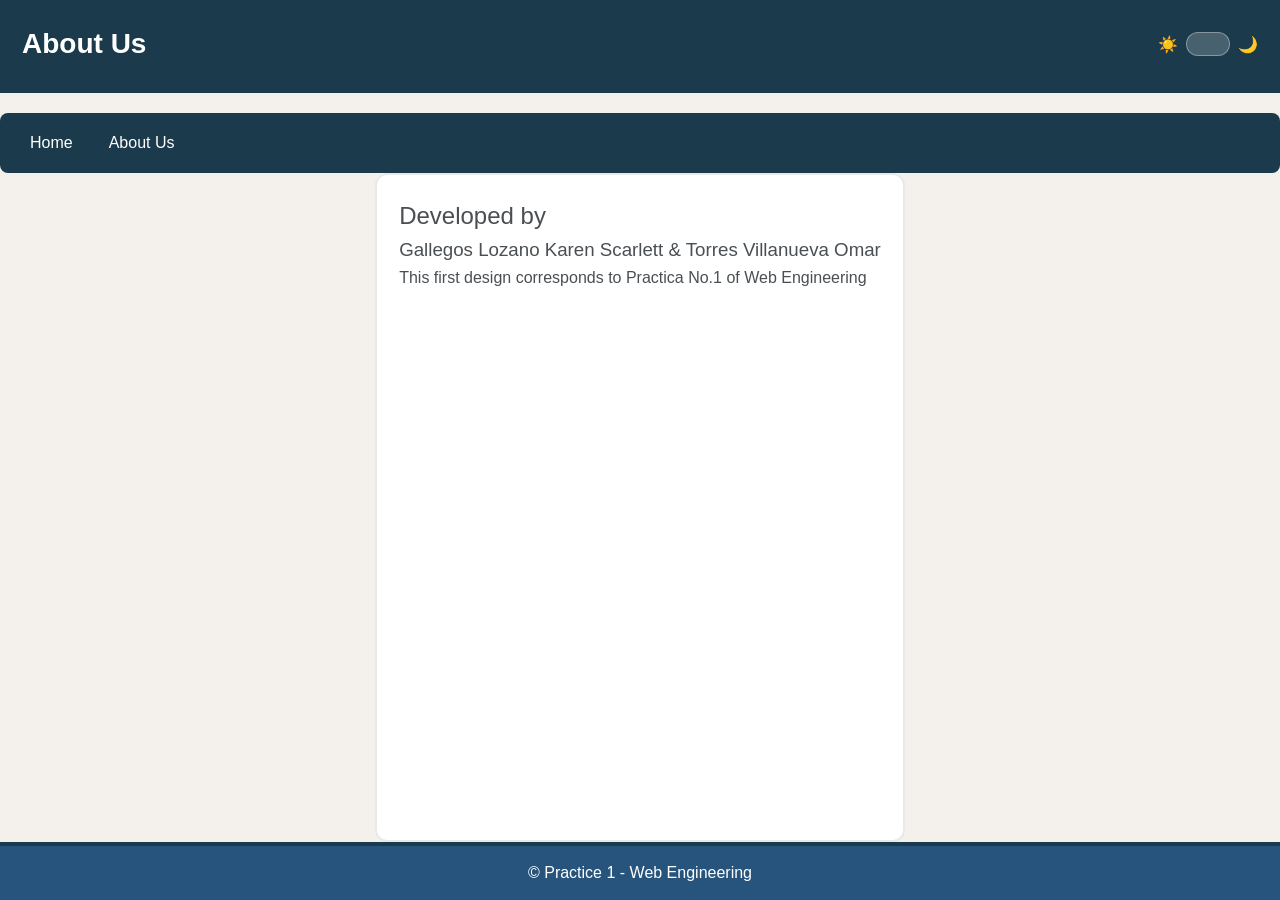
==== aboutus.html @ 0aec2ec0 "P1_DS005-diseño final final" ====
<!DOCTYPE html>
<html lang="es">
  <head>
    <meta charset="UTF-8" />
    <meta name="viewport" content="width=device-width, initial-scale=1.0" />
    <title>About Us</title>
        <link rel="stylesheet" href="css/reset.css">
        <link rel="stylesheet" href="css/style.css">
  </head>

  <body>
    <header>
      <h1>About Us</h1>

      <div class="theme-toggle">
        <input type="checkbox" id="darkmode-toggle" aria-label="Cambiar tema claro/oscuro">
        <label for="darkmode-toggle" class="toggle-label">
          <span aria-hidden="true">☀️</span>
          <span class="toggle-pill" aria-hidden="true">
            <span class="toggle-thumb" aria-hidden="true"></span>
          </span>
          <span aria-hidden="true">🌙</span>
        </label>
      </div>
    </header>



    <nav class="sidebar">
      <ul>
        <li><a href="index.html">Home</a></li>
        <li><a href="aboutus.html">About Us</a></li>
      </ul>
    </nav>

      <main class="content">
        <h2>Developed by</h2>
          <h3>Gallegos Lozano Karen Scarlett & Torres Villanueva Omar</h3>
            <p>This first design corresponds to Practica No.1 of Web Engineering</p>
        

        <p>
          
        </p>
      </main>
    </div>

    <footer>
      <p>&copy; Practice 1 - Web Engineering</p>
    </footer>
  </body>
</html>
---- css/style.css ----
/*Estoy asignando los roldoes del sistema de diseño
para que sea mas sencillo identificarlos
Ya si queremos cambialor solo lo cambiamos directamente de aqui y no estar buscando linea por linea*/
:root{

  /* Esto es para el tema claro*/
  /*Utilize la pagina de adobe color para sacar una triada de colores*/
  --bg: #F4F1EC; /*background*/
  --surface: #FFFFFF; /*superficie*/
  --text: #4a4f53; /*Texto principal*/
  --text-muted: #6b7a86 ; /*texto secundario*/
  --border: #e7e9eb; /*bordes*/

  --brand: #1b3a4c; /*color de fondo del título o header*/
  --brand-2: #27547d; /*segunda tonalidad del fondo*/
  --nav: #1b3a4c; /*Para el menu*/

  --accent: #CBAF68;  /*color secuandario para realtar cosas importantes */
  --accent-2: #D2BE82;
}



style.css
* {
    box-sizing: border-box;
    margin: 0;
    padding: 0;
}

/* Estilos generales */
body {
  min-height: 100svh;
  display: flex;
  flex-direction: column;
  font-family: Arial, sans-serif;
  line-height: 1.6;
  background-color: var(--bg);
  color: var(--text);
}

main {
  flex: 1; /* para que main ocupe el espacio restante entre header y footer */
} 
 
/* Header */
header {
    background-color: var(--brand);
    color: var(--surface);
    padding: 22px;
    text-align: center;
    border-bottom: 4px solid var(--nav);
    margin-bottom: 20px;
    display: flex;
    align-items: center;
    justify-content: space-between;
    gap: 12px;
}


header h1 {
  font-size: clamp(1.25rem, 2.5vw, 1.75rem);
  font-weight: 700;
}

 
/* Contenedor principal */
.container {
    display: flex; /* Flexbox para sidebar y contenido */
    gap: 12px; /* espacio entre sidebar y content */
    padding: 20px; /* padding lateral del container */
}
 
/* Contenedor del menú (antes "sidebar") */
.sidebar {
  background-color: var(--nav);
  color: var(--surface);
  width: 100%;                /* ocupa el ancho disponible */
  padding: 10px 16px;
  border-radius: 8px;

  /* Opcional: que el fondo y el radio se vea como barra */
  display: flex;
}

/* La lista se vuelve una fila horizontal */
.sidebar ul {
  display: flex;              /* clave: horizontal */
  flex-wrap: wrap;            /* permite que brinque a otra línea si no cabe */
  gap: 8px;                   /* espacio entre botones (en lugar de margin) */
  align-items: center;        /* centrado vertical */
  justify-content: flex-start;/* puedes usar center o space-between según prefieras */
  padding: 0;
  margin: 0;
  list-style: none;
}

/* Eliminamos márgenes/estilos verticales del li */
.sidebar ul li {
  margin: 0;
  padding: 0;
  list-style: none;
}

/* Los enlaces ahora son botones horizontales */
.sidebar ul li a {
  display: block;             /* botón clickeable completo */
  padding: 0 14px;
  line-height: 40px;          /* alto del botón */
  color: var(--surface);
  text-decoration: none;
  border-radius: 6px;
  font-size: 16px;

  /* Opcional: fondo al hover para mayor contraste */
  transition: background-color .2s ease, color .2s ease;
}

.sidebar ul li a:hover,
.sidebar ul li a:focus-visible {
  background-color: color-mix(in srgb, var(--surface) 14%, transparent);
  text-decoration: none;      /* quita subrayado si no lo quieres */
}

/* Estado activo (opcional) */
.sidebar ul li a.active {
  background-color: color-mix(in srgb, var(--surface) 24%, transparent);
  font-weight: 600;
}
 
/* Contenido principal */
.content {
    background-color: var(--surface);
    flex: 1;
    padding: 22px;
    border: 2px solid var(--border);
    border-radius: 12px;
    max-width: 1100px;        /* límite agradable en desktop */
    margin-inline: auto;      /* centra horizontalmente */

}
 
/* Footer */
footer {
    background-color: var(--brand-2);
    color: var(--surface);
    text-align: center;
    padding: 14px;
    border-top: 4px solid var(--nav);
    margin-top: auto;
}
 

a:hover{
    text-decoration: underline;
}

/* ===== Galería de imágenes (6 tarjetas) ===== */

/* Contenedor de la galería: grid de 3 columnas en desktop */
.galeria {
  margin-top: 16px;
  max-width: 1100px;
  margin-inline: auto; /* centra la galería */

  display: grid;
  grid-template-columns: repeat(auto-fit, minmax(280px, 1fr));
  gap: 16px; /* separación entre tarjetas */
  justify-content: center;
}

/* Tarjeta (aplica Box Model: border, padding, margin, sombra) */
.card {
  display: block;
  background-color: var(--surface);
  border: 2px solid var(--border);
  border-radius: 12px;
  overflow: hidden;
  box-shadow: 0 2px 10px rgba(0,0,0,0.08); /*permite agregarle efectos de sombra al borde o dimensión*/
  color: inherit; /*hereda el color del texto del contenedor padre*/
}

/* Imagen dentro de la tarjeta */
.card img {
  width: 100%;
  height: 200px;       /* alto consistente para todas */
  object-fit: cover;   /* recorta manteniendo proporción */
  display: block;
}

/* Texto de la tarjeta */
.card figcaption {
  padding: 12px; /* padding aplicado (Box Model) */
}

.card h4 {
  margin-bottom: 6px; 
  font-size: 1rem;
  color: var(--text);
}

.card p {
  margin: 0;
  color: var(--text-muted);
  font-size: 0.92rem;
}

/* Enlaces dentro de la galería (si los usas) */
.galeria a {
  color: var(--accent);
  text-decoration: none;
}
.galeria a:hover {
  text-decoration: underline;
}

/* ===== Responsivo ===== */
@media (max-width: 1000px) {
  /* Tu layout ya usa flex. Aquí solo hacemos la galería de 2 columnas */
  .galeria { grid-template-columns: repeat(2, 1fr); }
}
@media (max-width: 640px) {
  .container { 
    /* Para pantallas pequeñas, apilamos sidebar y content */
    flex-direction: column; 
  }
  .sidebar { width: 100%; }
  .galeria { grid-template-columns: 1fr; }
}





.theme-toggle{ display:inline-flex; align-items:center; gap:10px; }
.theme-toggle input{ position:absolute; opacity:0; width:1px; height:1px; }
.toggle-label{
  display:inline-flex; align-items:center; gap:8px; color: var(--surface);
  cursor:pointer; user-select:none;
}
.toggle-pill{
  --h:24px; --w:44px;
  position:relative; width:var(--w); height:var(--h);
  background: rgba(255,255,255,.2);
  border:1px solid rgba(255,255,255,.35);
  border-radius:999px; padding:2px;
}
.toggle-thumb{
  width: calc(var(--h) - 4px); height: calc(var(--h) - 4px);
  background:#fff; border-radius:50%;
  transform: translateX(0);
  transition: transform .2s ease;
}
#darkmode-toggle:checked + .toggle-label .toggle-thumb{
  transform: translateX(calc(var(--w) - var(--h)));
}

:root:has(#darkmode-toggle:checked){

  /*Esto es el color para el modo oscuro*/

  --bg: #0E141B;
  --surface: #15202B;
  --text: #E6EDF3;
  --text-muted: #A7B3BD;
  --border: #22303C;

  --brand: #143A52;   /* header */
  --brand-2: #1F5A7A; /* footer */
  --nav: #143A52;     /* barra */

  --accent: #CBAF68;
  --accent-2: #D2BE82;

  /* sombra un poco más marcada en oscuro */
  --shadow: 0 4px 18px rgba(0,0,0,0.35);
}


/* ===== Contraste del header y nav (solo texto) ===== */
:root:has(#darkmode-toggle:checked) header{
  color: #E6EDF3; /* texto claro sobre brand oscuro */
}
:root:has(#darkmode-toggle:checked) .sidebar,
:root:has(#darkmode-toggle:checked) .sidebar a{
  color: #E6EDF3; /* texto claro en nav y enlaces */
}

/* Hover del nav más sutil en oscuro */
:root:has(#darkmode-toggle:checked) .sidebar ul li a:hover,
:root:has(#darkmode-toggle:checked) .sidebar ul li a:focus-visible{
  background-color: rgba(230, 237, 243, 0.14); /* 14% del texto */
}
:root:has(#darkmode-toggle:checked) .sidebar ul li a.active{
  background-color: rgba(230, 237, 243, 0.22);
}

/* ===== Tarjeta más limpia en oscuro ===== */
:root:has(#darkmode-toggle:checked) .card{
  background-color: var(--surface);
  border-color: var(--border);
  box-shadow: var(--shadow);
}

/* Si notas que el área del figcaption se funde con la imagen,
   dale una ligera banda para separar visualmente: */
:root:has(#darkmode-toggle:checked) .card figcaption{
  background: color-mix(in srgb, var(--surface) 94%, transparent);
}

/* (Opcional) redondeos y borde del contenedor principal en oscuro */
:root:has(#darkmode-toggle:checked) .content{
  background: var(--surface);
  border-color: var(--border);
}

/* Toggle del tema que herede el color del header */
:root:has(#darkmode-toggle:checked) .toggle-label{
  color: inherit;
}


:root:has(#darkmode-toggle:checked) footer{
  background-color: var(--surface);
  color: var(--text);
  border-top-color: var(--border);
}
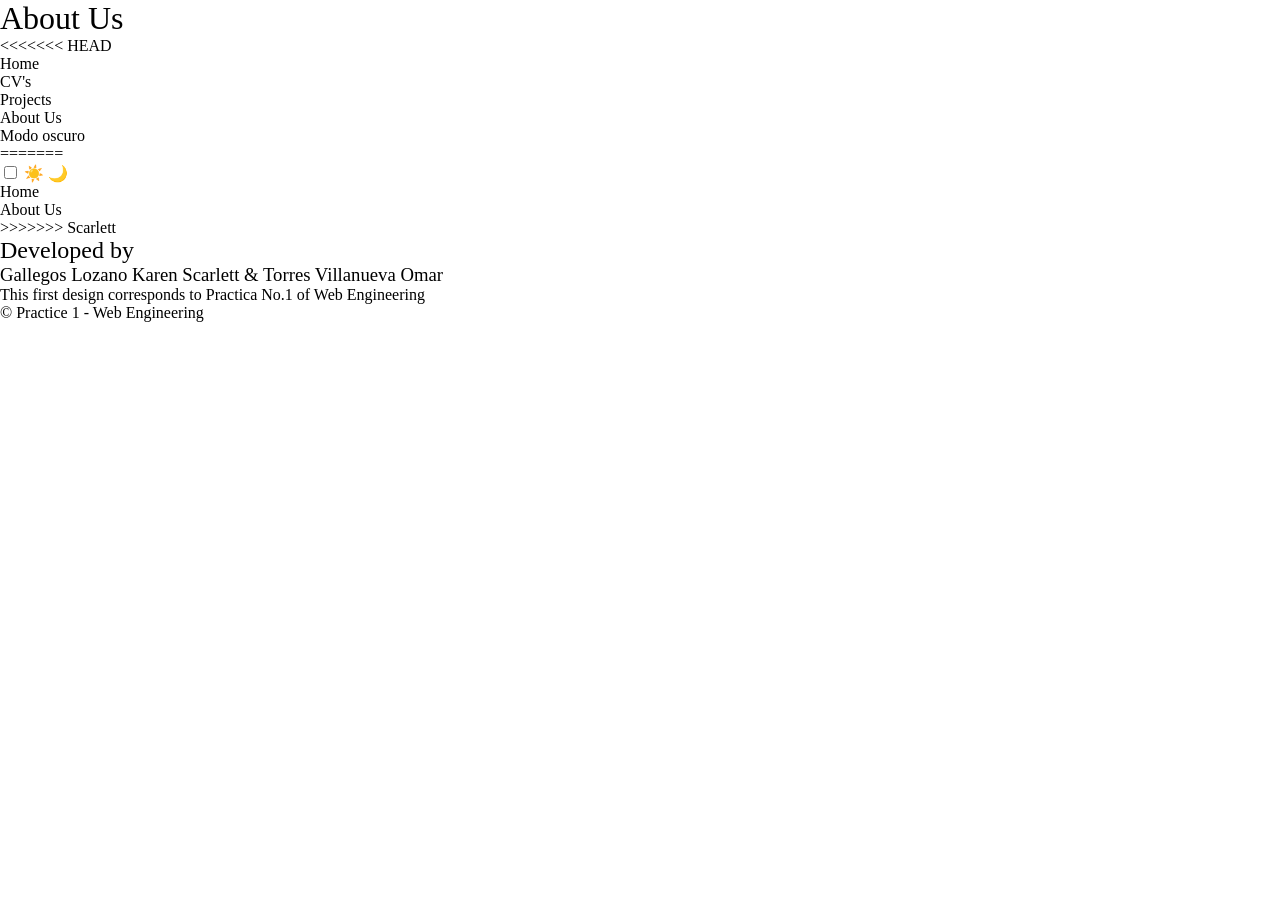
==== commit 2d122579: "P1_Merge scarlett into main" ====
--- a/aboutus.html
+++ b/aboutus.html
@@ -12,6 +12,24 @@
     <header>
       <h1>About Us</h1>
 
+<<<<<<< HEAD
+      
+    </header>
+
+    <div class="container">
+      <nav class="sidebar">
+        <ul>
+          <li><a href="index.html">Home</a></li>
+            <li><a href="cvs.html">CV's</a></li>
+            <li><a href="projects.html">Projects</a></li>
+            <li><a href="aboutus.html">About Us</a></li>
+        </ul>
+              <button class="btn-theme" type="button" aria-pressed="false">
+                Modo oscuro
+              </button>
+      </nav>
+    </div>
+=======
       <div class="theme-toggle">
         <input type="checkbox" id="darkmode-toggle" aria-label="Cambiar tema claro/oscuro">
         <label for="darkmode-toggle" class="toggle-label">
@@ -32,6 +50,7 @@
         <li><a href="aboutus.html">About Us</a></li>
       </ul>
     </nav>
+>>>>>>> Scarlett
 
       <main class="content">
         <h2>Developed by</h2>
--- a/css/style.css
+++ b/css/style.css
@@ -9,7 +9,11 @@
   --bg: #F4F1EC; /*background*/
   --surface: #FFFFFF; /*superficie*/
   --text: #4a4f53; /*Texto principal*/
+<<<<<<< HEAD
+  --text-muted: #6b7a86; /*texto secundario*/
+=======
   --text-muted: #6b7a86 ; /*texto secundario*/
+>>>>>>> Scarlett
   --border: #e7e9eb; /*bordes*/
 
   --brand: #1b3a4c; /*color de fondo del título o header*/
@@ -20,6 +24,10 @@
   --accent-2: #D2BE82;
 }
 
+<<<<<<< HEAD
+html[data-theme="dark"]{  
+=======
+>>>>>>> Scarlett
 
 
 style.css
@@ -31,7 +39,11 @@
 
 /* Estilos generales */
 body {
+<<<<<<< HEAD
+  
+=======
   min-height: 100svh;
+>>>>>>> Scarlett
   display: flex;
   flex-direction: column;
   font-family: Arial, sans-serif;
@@ -40,21 +52,32 @@
   color: var(--text);
 }
 
+<<<<<<< HEAD
+main{
+  flex: 1; /* para que el main ocupe el espacio disponible entre header y footer */
+}
+=======
 main {
   flex: 1; /* para que main ocupe el espacio restante entre header y footer */
 } 
+>>>>>>> Scarlett
  
 /* Header */
 header {
     background-color: var(--brand);
     color: var(--surface);
-    padding: 22px;
+    padding: 16px 20 px;
     text-align: center;
     border-bottom: 4px solid var(--nav);
     margin-bottom: 20px;
     display: flex;
     align-items: center;
+<<<<<<< HEAD
+    justify-content: space-between; /* centra el h1 */
+    position: relative;
+=======
     justify-content: space-between;
+>>>>>>> Scarlett
     gap: 12px;
 }
 
@@ -148,7 +171,6 @@
     text-align: center;
     padding: 14px;
     border-top: 4px solid var(--nav);
-    margin-top: auto;
 }
  
 
@@ -232,6 +254,29 @@
 
 
 
+<<<<<<< HEAD
+.btn-theme{
+  margin: 0;
+  appearance: none;
+  border: 1px solid color-mix(in srgb, #fff 35%, transparent);
+  background: transparent;
+  color: #e6ecef;
+  border-radius: 8px;
+  padding: 8px 12px;
+  cursor: pointer;
+  display: inline-flex;
+  align-items: center;
+  gap: 8px;
+  transition: background-color .2s ease, border-color .2s ease, color .2s ease;
+}
+
+.btn-theme::before{
+  content: "🌙";           /* por defecto, modo claro: mostrar luna */
+  font-size: 1rem;
+}
+html[data-theme="dark"] .btn-theme::before{
+  content: "☀️";           /* en modo oscuro mostrar sol */
+=======
 
 .theme-toggle{ display:inline-flex; align-items:center; gap:10px; }
 .theme-toggle input{ position:absolute; opacity:0; width:1px; height:1px; }
@@ -275,6 +320,7 @@
 
   /* sombra un poco más marcada en oscuro */
   --shadow: 0 4px 18px rgba(0,0,0,0.35);
+>>>>>>> Scarlett
 }
 
 
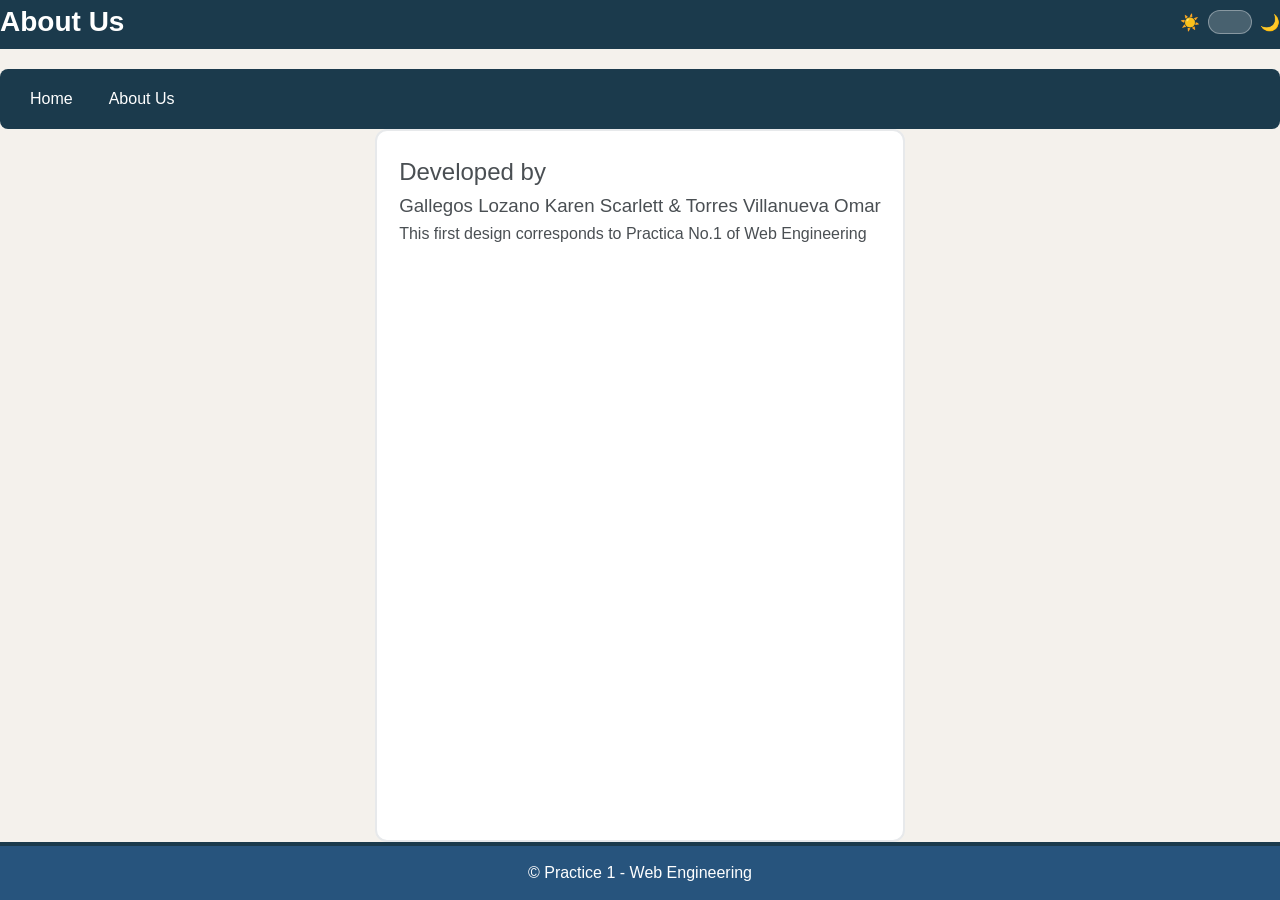
==== commit c4c2a42f: "P1_DS006-Ultimo diseño" ====
--- a/aboutus.html
+++ b/aboutus.html
@@ -12,24 +12,6 @@
     <header>
       <h1>About Us</h1>
 
-<<<<<<< HEAD
-      
-    </header>
-
-    <div class="container">
-      <nav class="sidebar">
-        <ul>
-          <li><a href="index.html">Home</a></li>
-            <li><a href="cvs.html">CV's</a></li>
-            <li><a href="projects.html">Projects</a></li>
-            <li><a href="aboutus.html">About Us</a></li>
-        </ul>
-              <button class="btn-theme" type="button" aria-pressed="false">
-                Modo oscuro
-              </button>
-      </nav>
-    </div>
-=======
       <div class="theme-toggle">
         <input type="checkbox" id="darkmode-toggle" aria-label="Cambiar tema claro/oscuro">
         <label for="darkmode-toggle" class="toggle-label">
@@ -50,7 +32,6 @@
         <li><a href="aboutus.html">About Us</a></li>
       </ul>
     </nav>
->>>>>>> Scarlett
 
       <main class="content">
         <h2>Developed by</h2>
--- a/css/style.css
+++ b/css/style.css
@@ -9,11 +9,7 @@
   --bg: #F4F1EC; /*background*/
   --surface: #FFFFFF; /*superficie*/
   --text: #4a4f53; /*Texto principal*/
-<<<<<<< HEAD
-  --text-muted: #6b7a86; /*texto secundario*/
-=======
   --text-muted: #6b7a86 ; /*texto secundario*/
->>>>>>> Scarlett
   --border: #e7e9eb; /*bordes*/
 
   --brand: #1b3a4c; /*color de fondo del título o header*/
@@ -24,10 +20,6 @@
   --accent-2: #D2BE82;
 }
 
-<<<<<<< HEAD
-html[data-theme="dark"]{  
-=======
->>>>>>> Scarlett
 
 
 style.css
@@ -39,11 +31,7 @@
 
 /* Estilos generales */
 body {
-<<<<<<< HEAD
-  
-=======
   min-height: 100svh;
->>>>>>> Scarlett
   display: flex;
   flex-direction: column;
   font-family: Arial, sans-serif;
@@ -52,15 +40,9 @@
   color: var(--text);
 }
 
-<<<<<<< HEAD
-main{
-  flex: 1; /* para que el main ocupe el espacio disponible entre header y footer */
-}
-=======
 main {
   flex: 1; /* para que main ocupe el espacio restante entre header y footer */
 } 
->>>>>>> Scarlett
  
 /* Header */
 header {
@@ -72,12 +54,7 @@
     margin-bottom: 20px;
     display: flex;
     align-items: center;
-<<<<<<< HEAD
-    justify-content: space-between; /* centra el h1 */
-    position: relative;
-=======
     justify-content: space-between;
->>>>>>> Scarlett
     gap: 12px;
 }
 
@@ -254,29 +231,6 @@
 
 
 
-<<<<<<< HEAD
-.btn-theme{
-  margin: 0;
-  appearance: none;
-  border: 1px solid color-mix(in srgb, #fff 35%, transparent);
-  background: transparent;
-  color: #e6ecef;
-  border-radius: 8px;
-  padding: 8px 12px;
-  cursor: pointer;
-  display: inline-flex;
-  align-items: center;
-  gap: 8px;
-  transition: background-color .2s ease, border-color .2s ease, color .2s ease;
-}
-
-.btn-theme::before{
-  content: "🌙";           /* por defecto, modo claro: mostrar luna */
-  font-size: 1rem;
-}
-html[data-theme="dark"] .btn-theme::before{
-  content: "☀️";           /* en modo oscuro mostrar sol */
-=======
 
 .theme-toggle{ display:inline-flex; align-items:center; gap:10px; }
 .theme-toggle input{ position:absolute; opacity:0; width:1px; height:1px; }
@@ -320,7 +274,6 @@
 
   /* sombra un poco más marcada en oscuro */
   --shadow: 0 4px 18px rgba(0,0,0,0.35);
->>>>>>> Scarlett
 }
 
 
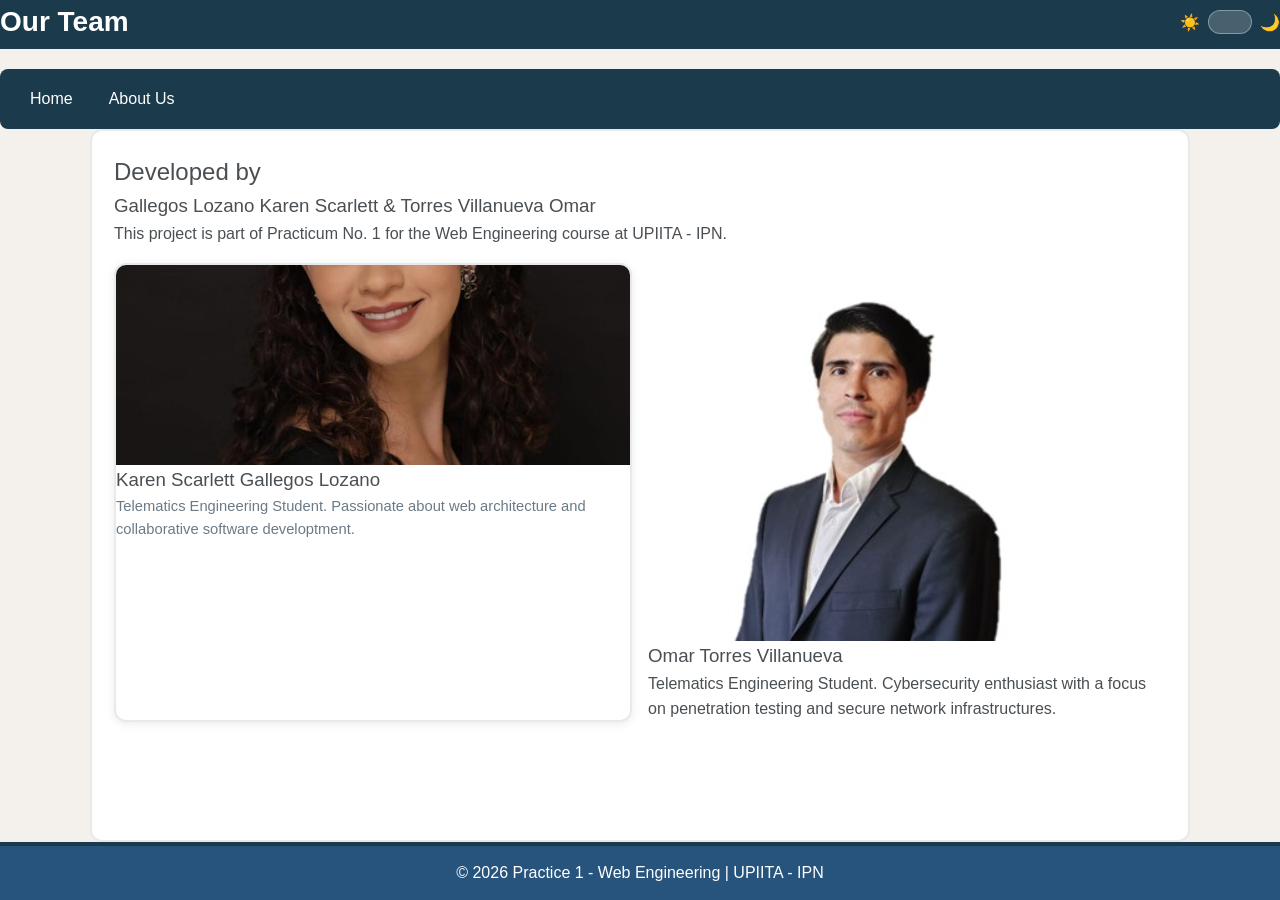
==== commit 314bf61e: "P1_ST004 - About Us structure and cv upload" ====
--- a/aboutus.html
+++ b/aboutus.html
@@ -1,52 +1,83 @@
 <!DOCTYPE html>
 <html lang="es">
-  <head>
-    <meta charset="UTF-8" />
-    <meta name="viewport" content="width=device-width, initial-scale=1.0" />
-    <title>About Us</title>
-        <link rel="stylesheet" href="css/reset.css">
-        <link rel="stylesheet" href="css/style.css">
-  </head>
 
-  <body>
-    <header>
-      <h1>About Us</h1>
+<head>
+  <meta charset="UTF-8" />
+  <meta name="viewport" content="width=device-width, initial-scale=1.0" />
+  <title>About Us</title>
+  <link rel="stylesheet" href="css/reset.css">
+  <link rel="stylesheet" href="css/style.css">
+</head>
 
-      <div class="theme-toggle">
-        <input type="checkbox" id="darkmode-toggle" aria-label="Cambiar tema claro/oscuro">
-        <label for="darkmode-toggle" class="toggle-label">
-          <span aria-hidden="true">☀️</span>
-          <span class="toggle-pill" aria-hidden="true">
-            <span class="toggle-thumb" aria-hidden="true"></span>
-          </span>
-          <span aria-hidden="true">🌙</span>
-        </label>
-      </div>
-    </header>
+<body>
+  <header>
+    <h1>Our Team</h1>
+
+    <div class="theme-toggle">
+      <input type="checkbox" id="darkmode-toggle" aria-label="Change theme Light/Dark">
+      <label for="darkmode-toggle" class="toggle-label">
+        <span aria-hidden="true">☀️</span>
+        <span class="toggle-pill" aria-hidden="true">
+          <span class="toggle-thumb" aria-hidden="true"></span>
+        </span>
+        <span aria-hidden="true">🌙</span>
+      </label>
+    </div>
+  </header>
 
 
 
-    <nav class="sidebar">
-      <ul>
-        <li><a href="index.html">Home</a></li>
-        <li><a href="aboutus.html">About Us</a></li>
-      </ul>
-    </nav>
+  <nav class="sidebar">
+    <ul>
+      <li><a href="index.html">Home</a></li>
+      <li><a href="aboutus.html">About Us</a></li>
+    </ul>
+  </nav>
 
-      <main class="content">
-        <h2>Developed by</h2>
-          <h3>Gallegos Lozano Karen Scarlett & Torres Villanueva Omar</h3>
-            <p>This first design corresponds to Practica No.1 of Web Engineering</p>
-        
+  <main class="content">
+    <section class="intro">
+      <h2>Developed by</h2>
+      <h3>Gallegos Lozano Karen Scarlett & Torres Villanueva Omar</h3>
+      <p>This project is part of Practicum No. 1 for the Web Engineering course at UPIITA - IPN.</p>
+    </section>
 
-        <p>
-          
-        </p>
-      </main>
-    </div>
+    <section class="galeria">
+      <article class="card">
+        <img src="img/scar.jpeg" alt="Karen Scarlett Gallegos Lozano">
+        <div class="profile-text">
+          <h3>Karen Scarlett Gallegos Lozano</h3>
+          <p>Telematics Engineering Student. Passionate about web architecture and collaborative software developtment.
+          </p>
+        </div>
+      </article>
 
-    <footer>
-      <p>&copy; Practice 1 - Web Engineering</p>
-    </footer>
-  </body>
-</html>
+      <article class="profile-card">
+        <div class="profile-img">
+          <img src="img/omar.jpeg" alt="Omar Torres Villanueva">
+        </div>
+
+        <div class="profile-text">
+          <h3>Omar Torres Villanueva</h3>
+          <p>Telematics Engineering Student. Cybersecurity enthusiast with a focus on penetration testing and secure
+            network infrastructures.</p>
+        </div>
+      </article>
+
+    </section>
+  </main>
+  </div>
+
+  <footer>
+    <p>&copy; 2026 Practice 1 - Web Engineering | UPIITA - IPN</p>
+  </footer>
+
+  <script>
+    const toggle = document.getElementById('darkmode-toggle');
+    toggle.addEventListener('click', () => {
+      const currentTheme = document.body.getAttribute('data-theme');
+      document.body.setAttribute('data-theme', currentTheme === 'dark' ? 'light' : 'dark');
+    });
+  </script>
+</body>
+
+</html>
--- a/css/style.css
+++ b/css/style.css
@@ -190,11 +190,11 @@
 
 /* Texto de la tarjeta */
 .card figcaption {
-  padding: 12px; /* padding aplicado (Box Model) */
+  padding: 16px; /* padding aplicado (Box Model) */
 }
 
 .card h4 {
-  margin-bottom: 6px; 
+  margin-bottom: 8px; 
   font-size: 1rem;
   color: var(--text);
 }
@@ -228,6 +228,25 @@
   .galeria { grid-template-columns: 1fr; }
 }
 
+/*Para el boton de CV*/
+.btn-cv{
+  display: inline-block;
+  margin-top: 10px;
+  padding: 8px 14px;
+  background-color: var(--brand);
+  color: #1b1b1b;
+  text-decoration: none;
+  border-radius: 6px;
+  font-weight: 600;
+  font-size: 0.9rem;
+  transition: background-color .2s ease, transform .2s ease;
+}
+
+.btn-cv:hover{
+  background-color: var(--accent-2);
+  transform: translateY(-1px);
+}
+
 
 
 
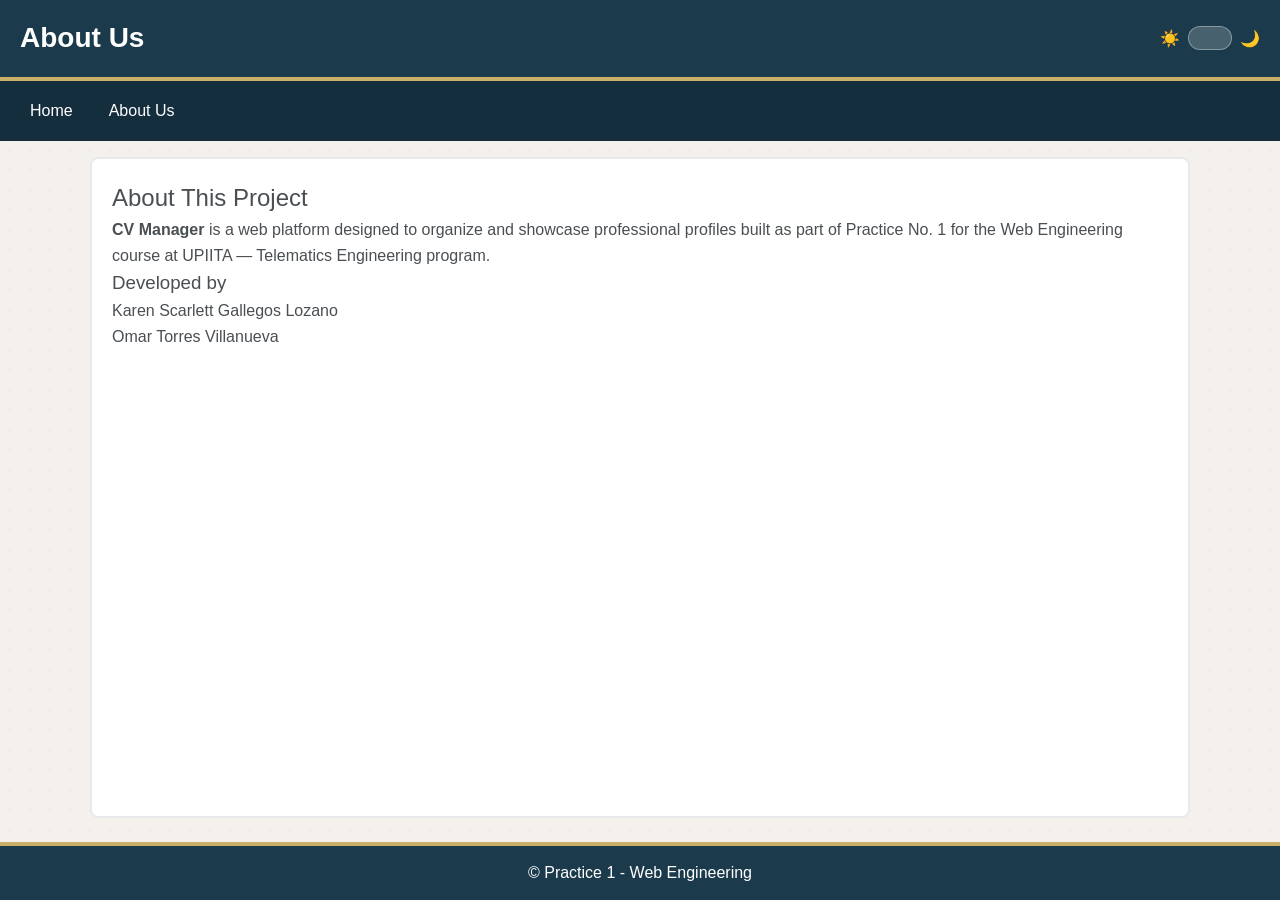
==== commit 155239bc: "P1_DS008-Diseño final fianal" ====
--- a/aboutus.html
+++ b/aboutus.html
@@ -1,83 +1,53 @@
 <!DOCTYPE html>
 <html lang="es">
+  <head>
+    <meta charset="UTF-8" />
+    <meta name="viewport" content="width=device-width, initial-scale=1.0" />
+    <title>About Us</title>
+        <link rel="stylesheet" href="css/reset.css">
+        <link rel="stylesheet" href="css/style.css">
+  </head>
 
-<head>
-  <meta charset="UTF-8" />
-  <meta name="viewport" content="width=device-width, initial-scale=1.0" />
-  <title>About Us</title>
-  <link rel="stylesheet" href="css/reset.css">
-  <link rel="stylesheet" href="css/style.css">
-</head>
+  <body>
+    <header>
+      <h1>About Us</h1>
 
-<body>
-  <header>
-    <h1>Our Team</h1>
-
-    <div class="theme-toggle">
-      <input type="checkbox" id="darkmode-toggle" aria-label="Change theme Light/Dark">
-      <label for="darkmode-toggle" class="toggle-label">
-        <span aria-hidden="true">☀️</span>
-        <span class="toggle-pill" aria-hidden="true">
-          <span class="toggle-thumb" aria-hidden="true"></span>
-        </span>
-        <span aria-hidden="true">🌙</span>
-      </label>
-    </div>
-  </header>
+      <div class="theme-toggle">
+        <input type="checkbox" id="darkmode-toggle" aria-label="Cambiar tema claro/oscuro">
+        <label for="darkmode-toggle" class="toggle-label">
+          <span aria-hidden="true">☀️</span>
+          <span class="toggle-pill" aria-hidden="true">
+            <span class="toggle-thumb" aria-hidden="true"></span>
+          </span>
+          <span aria-hidden="true">🌙</span>
+        </label>
+      </div>
+    </header>
 
 
 
-  <nav class="sidebar">
-    <ul>
-      <li><a href="index.html">Home</a></li>
-      <li><a href="aboutus.html">About Us</a></li>
-    </ul>
-  </nav>
+    <nav class="sidebar">
+      <ul>
+        <li><a href="index.html">Home</a></li>
+        <li><a href="aboutus.html">About Us</a></li>
+      </ul>
+    </nav>
 
-  <main class="content">
-    <section class="intro">
-      <h2>Developed by</h2>
-      <h3>Gallegos Lozano Karen Scarlett & Torres Villanueva Omar</h3>
-      <p>This project is part of Practicum No. 1 for the Web Engineering course at UPIITA - IPN.</p>
-    </section>
+      <main class="content">
+        <h2>About This Project</h2>
+        <p>
+          <strong>CV Manager</strong> is a web platform designed to organize and showcase
+          professional profiles built as part of Practice No. 1 for the Web Engineering
+          course at UPIITA — Telematics Engineering program.
+        </p>
+        <h3>Developed by</h3>
+        <p>Karen Scarlett Gallegos Lozano</p>
+        <p>Omar Torres Villanueva</p>
+      </main>
+    </div>
 
-    <section class="galeria">
-      <article class="card">
-        <img src="img/scar.jpeg" alt="Karen Scarlett Gallegos Lozano">
-        <div class="profile-text">
-          <h3>Karen Scarlett Gallegos Lozano</h3>
-          <p>Telematics Engineering Student. Passionate about web architecture and collaborative software developtment.
-          </p>
-        </div>
-      </article>
-
-      <article class="profile-card">
-        <div class="profile-img">
-          <img src="img/omar.jpeg" alt="Omar Torres Villanueva">
-        </div>
-
-        <div class="profile-text">
-          <h3>Omar Torres Villanueva</h3>
-          <p>Telematics Engineering Student. Cybersecurity enthusiast with a focus on penetration testing and secure
-            network infrastructures.</p>
-        </div>
-      </article>
-
-    </section>
-  </main>
-  </div>
-
-  <footer>
-    <p>&copy; 2026 Practice 1 - Web Engineering | UPIITA - IPN</p>
-  </footer>
-
-  <script>
-    const toggle = document.getElementById('darkmode-toggle');
-    toggle.addEventListener('click', () => {
-      const currentTheme = document.body.getAttribute('data-theme');
-      document.body.setAttribute('data-theme', currentTheme === 'dark' ? 'light' : 'dark');
-    });
-  </script>
-</body>
-
-</html>+    <footer>
+      <p>&copy; Practice 1 - Web Engineering</p>
+    </footer>
+  </body>
+</html>
--- a/css/style.css
+++ b/css/style.css
@@ -13,16 +13,15 @@
   --border: #e7e9eb; /*bordes*/
 
   --brand: #1b3a4c; /*color de fondo del título o header*/
-  --brand-2: #27547d; /*segunda tonalidad del fondo*/
+  --brand-2: #152e3e; /*segunda tonalidad del fondo*/
   --nav: #1b3a4c; /*Para el menu*/
 
   --accent: #CBAF68;  /*color secuandario para realtar cosas importantes */
   --accent-2: #D2BE82;
-}
-
-
-
-style.css
+  --shadow: 0 2px 10px rgba(0,0,0,0.08); /*sombra para tarjetas en modo claro*/
+}
+
+
 * {
     box-sizing: border-box;
     margin: 0;
@@ -34,10 +33,12 @@
   min-height: 100svh;
   display: flex;
   flex-direction: column;
-  font-family: Arial, sans-serif;
+  font-family: 'Inter', sans-serif;
   line-height: 1.6;
   background-color: var(--bg);
   color: var(--text);
+  background-image: radial-gradient(var(--border) 1px, transparent 1px);
+  background-size: 20px 20px;
 }
 
 main {
@@ -48,10 +49,9 @@
 header {
     background-color: var(--brand);
     color: var(--surface);
-    padding: 16px 20 px;
+    padding: 16px 20px;
     text-align: center;
-    border-bottom: 4px solid var(--nav);
-    margin-bottom: 20px;
+    border-bottom: 4px solid var(--accent);
     display: flex;
     align-items: center;
     justify-content: space-between;
@@ -69,16 +69,19 @@
 .container {
     display: flex; /* Flexbox para sidebar y contenido */
     gap: 12px; /* espacio entre sidebar y content */
-    padding: 20px; /* padding lateral del container */
+    padding: 5px; /* padding lateral del container */
 }
  
 /* Contenedor del menú (antes "sidebar") */
 .sidebar {
-  background-color: var(--nav);
+  background-color: var(--brand-2);
   color: var(--surface);
   width: 100%;                /* ocupa el ancho disponible */
   padding: 10px 16px;
-  border-radius: 8px;
+  margin-bottom: 16px;
+  position: sticky;
+  top: 0;
+  z-index: 100;
 
   /* Opcional: que el fondo y el radio se vea como barra */
   display: flex;
@@ -132,10 +135,10 @@
 /* Contenido principal */
 .content {
     background-color: var(--surface);
-    flex: 1;
-    padding: 22px;
+    margin-bottom: 24px;
+    padding: 20px;
     border: 2px solid var(--border);
-    border-radius: 12px;
+    border-radius: 8px;
     max-width: 1100px;        /* límite agradable en desktop */
     margin-inline: auto;      /* centra horizontalmente */
 
@@ -143,11 +146,11 @@
  
 /* Footer */
 footer {
-    background-color: var(--brand-2);
+    background-color: var(--brand);
     color: var(--surface);
     text-align: center;
     padding: 14px;
-    border-top: 4px solid var(--nav);
+    border-top: 4px solid var(--accent);
 }
  
 
@@ -165,12 +168,13 @@
 
   display: grid;
   grid-template-columns: repeat(auto-fit, minmax(280px, 1fr));
-  gap: 16px; /* separación entre tarjetas */
+  gap: 20px; /* separación entre tarjetas */
   justify-content: center;
 }
 
 /* Tarjeta (aplica Box Model: border, padding, margin, sombra) */
 .card {
+  transition: transform .2s ease, box-shadow .2s ease;
   display: block;
   background-color: var(--surface);
   border: 2px solid var(--border);
@@ -178,6 +182,18 @@
   overflow: hidden;
   box-shadow: 0 2px 10px rgba(0,0,0,0.08); /*permite agregarle efectos de sombra al borde o dimensión*/
   color: inherit; /*hereda el color del texto del contenedor padre*/
+  position: relative;
+}
+
+.card:hover figcaption{
+  transform: translateY(0);
+}
+.card:hover{
+  transform: translateY(-4px);
+  box-shadow: 0 8px 24px rgba(0,0,0,0.14);
+}
+.card:hover img{
+  transform: scale(1.05);
 }
 
 /* Imagen dentro de la tarjeta */
@@ -186,11 +202,22 @@
   height: 200px;       /* alto consistente para todas */
   object-fit: cover;   /* recorta manteniendo proporción */
   display: block;
+  transition: transform .4s ease;
 }
 
 /* Texto de la tarjeta */
 .card figcaption {
-  padding: 16px; /* padding aplicado (Box Model) */
+  padding: 20px; /* padding aplicado (Box Model) */
+  text-align: center;
+  font-size: 1.1rem;
+  font-weight: 600;
+  letter-spacing: 0.05em;
+  position: absolute;
+  bottom: 0; left: 0; right: 0;
+  background: linear-gradient(transparent, rgba(0,0,0,0.6));
+  color: #fff;
+  transform: translateY(100%);
+  transition: transform .3s ease;
 }
 
 .card h4 {
@@ -220,6 +247,9 @@
   .galeria { grid-template-columns: repeat(2, 1fr); }
 }
 @media (max-width: 640px) {
+  body{
+    padding: 0 10px; /* padding lateral para móviles */
+  }
   .container { 
     /* Para pantallas pequeñas, apilamos sidebar y content */
     flex-direction: column; 
@@ -233,8 +263,8 @@
   display: inline-block;
   margin-top: 10px;
   padding: 8px 14px;
-  background-color: var(--brand);
-  color: #1b1b1b;
+  background-color: var(--brand-2);
+  color: var(--surface);
   text-decoration: none;
   border-radius: 6px;
   font-weight: 600;
@@ -245,6 +275,7 @@
 .btn-cv:hover{
   background-color: var(--accent-2);
   transform: translateY(-1px);
+  color: var(--brand);
 }
 
 
@@ -285,7 +316,7 @@
   --border: #22303C;
 
   --brand: #143A52;   /* header */
-  --brand-2: #1F5A7A; /* footer */
+  --brand-2: #143A52; /* footer */
   --nav: #143A52;     /* barra */
 
   --accent: #CBAF68;
@@ -312,6 +343,10 @@
 }
 :root:has(#darkmode-toggle:checked) .sidebar ul li a.active{
   background-color: rgba(230, 237, 243, 0.22);
+}
+
+:root:has(#darkmode-toggle:checked) .toggle-pill{
+  background: var(--accent);
 }
 
 /* ===== Tarjeta más limpia en oscuro ===== */
@@ -340,7 +375,7 @@
 
 
 :root:has(#darkmode-toggle:checked) footer{
-  background-color: var(--surface);
+  background-color: var(--brand);
   color: var(--text);
   border-top-color: var(--border);
 }
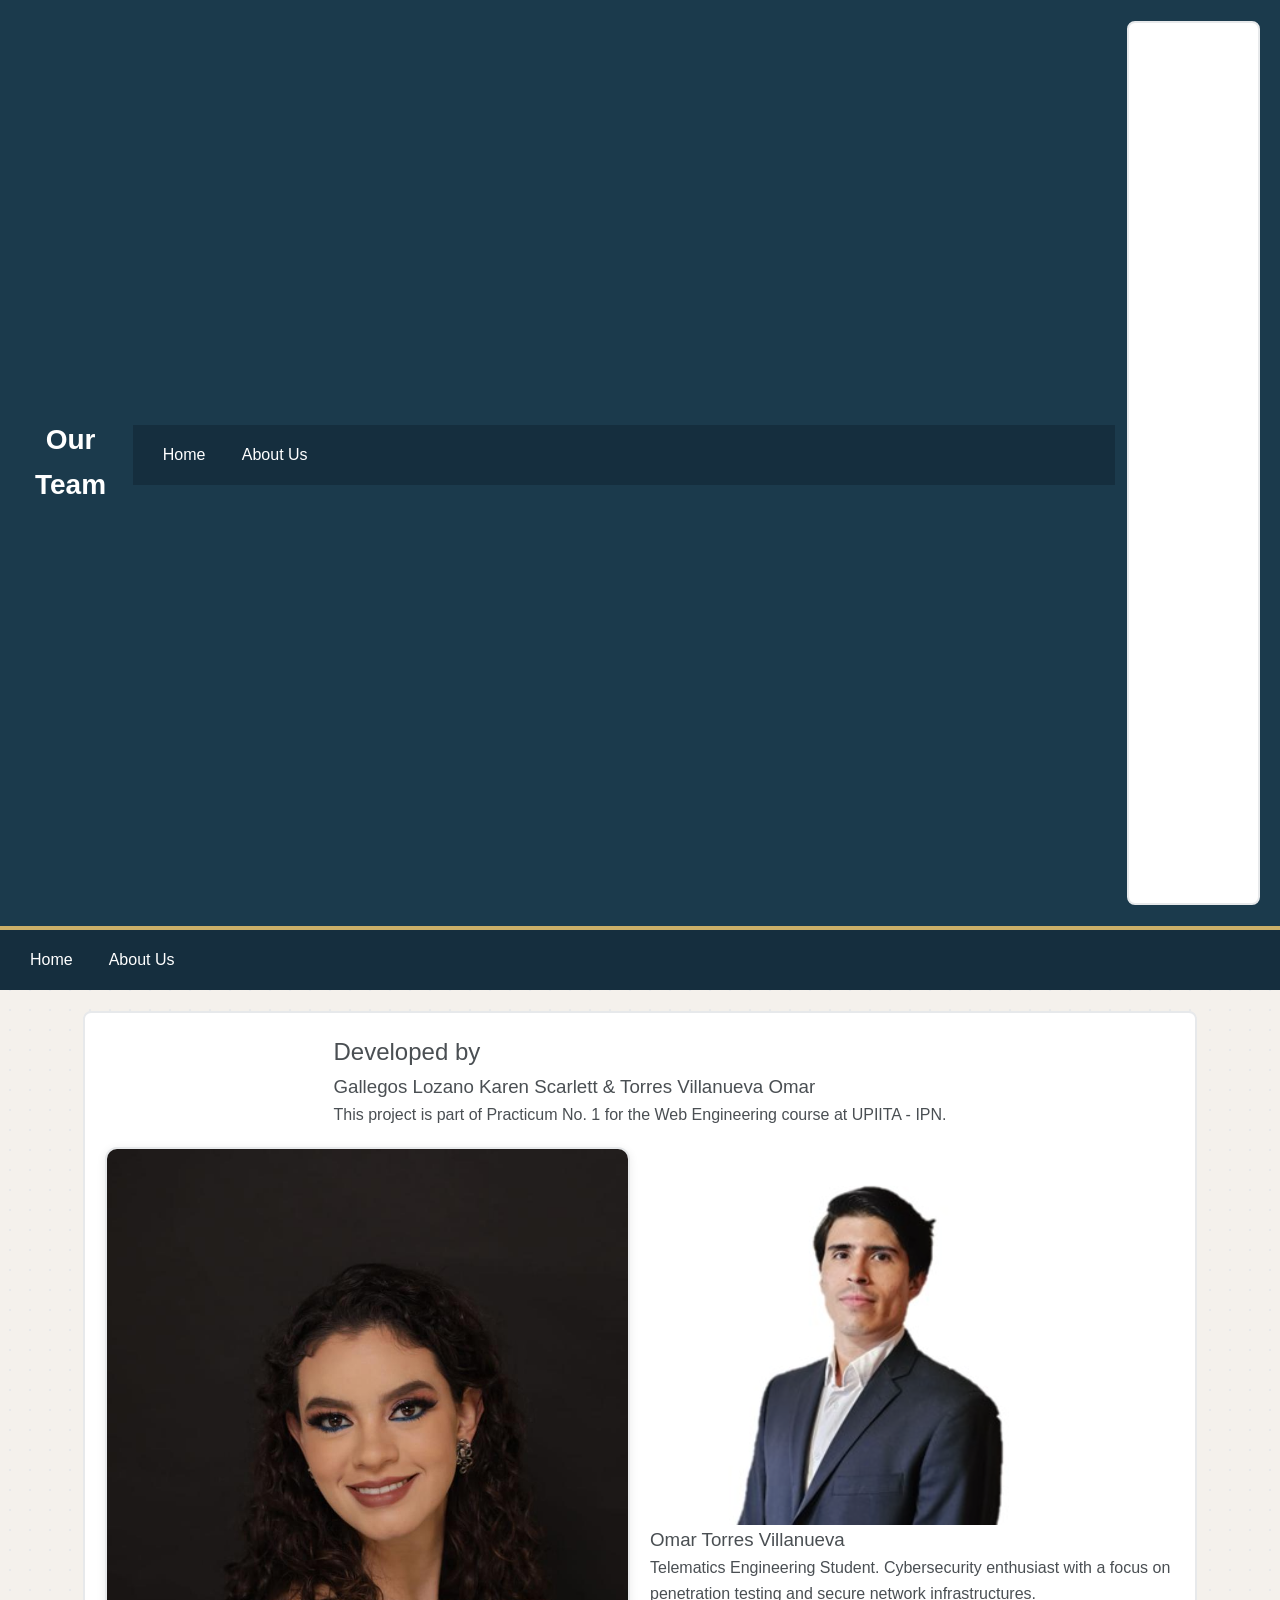
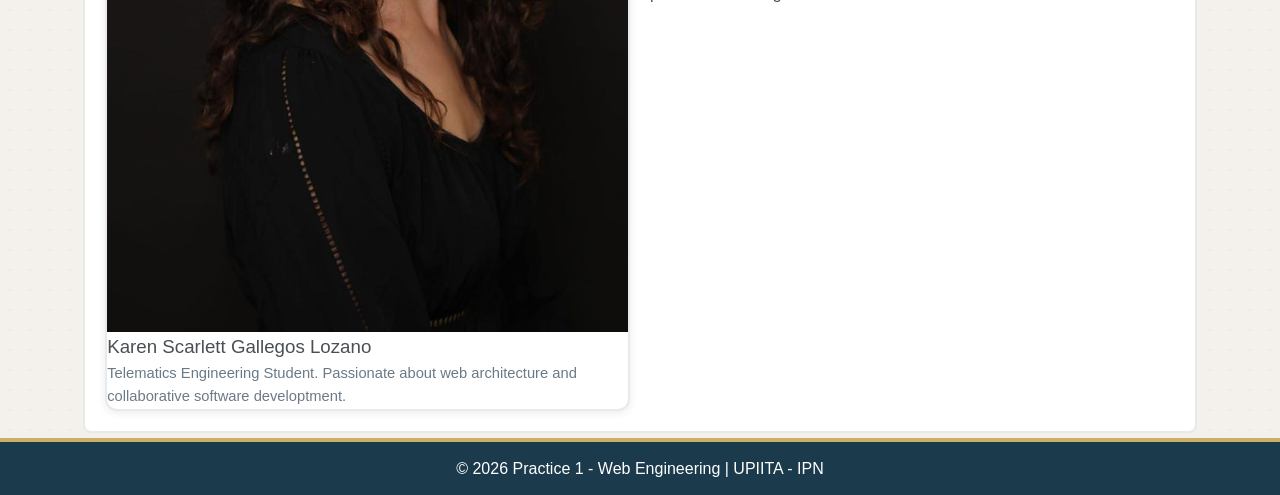
==== commit 59a99343: "P1_STDS - Merging Scarletts changes" ====
--- a/aboutus.html
+++ b/aboutus.html
@@ -1,28 +1,17 @@
 <!DOCTYPE html>
 <html lang="es">
-  <head>
-    <meta charset="UTF-8" />
-    <meta name="viewport" content="width=device-width, initial-scale=1.0" />
-    <title>About Us</title>
-        <link rel="stylesheet" href="css/reset.css">
-        <link rel="stylesheet" href="css/style.css">
-  </head>
 
-  <body>
-    <header>
-      <h1>About Us</h1>
+<head>
+  <meta charset="UTF-8" />
+  <meta name="viewport" content="width=device-width, initial-scale=1.0" />
+  <title>About Us</title>
+  <link rel="stylesheet" href="css/reset.css">
+  <link rel="stylesheet" href="css/style.css">
+</head>
 
-      <div class="theme-toggle">
-        <input type="checkbox" id="darkmode-toggle" aria-label="Cambiar tema claro/oscuro">
-        <label for="darkmode-toggle" class="toggle-label">
-          <span aria-hidden="true">☀️</span>
-          <span class="toggle-pill" aria-hidden="true">
-            <span class="toggle-thumb" aria-hidden="true"></span>
-          </span>
-          <span aria-hidden="true">🌙</span>
-        </label>
-      </div>
-    </header>
+<body>
+  <header>
+    <h1>Our Team</h1>
 
 
 
@@ -45,9 +34,61 @@
         <p>Omar Torres Villanueva</p>
       </main>
     </div>
+  </header>
 
-    <footer>
-      <p>&copy; Practice 1 - Web Engineering</p>
-    </footer>
-  </body>
-</html>
+
+
+  <nav class="sidebar">
+    <ul>
+      <li><a href="index.html">Home</a></li>
+      <li><a href="aboutus.html">About Us</a></li>
+    </ul>
+  </nav>
+
+  <main class="content">
+    <section class="intro">
+      <h2>Developed by</h2>
+      <h3>Gallegos Lozano Karen Scarlett & Torres Villanueva Omar</h3>
+      <p>This project is part of Practicum No. 1 for the Web Engineering course at UPIITA - IPN.</p>
+    </section>
+
+    <section class="galeria">
+      <article class="card">
+        <img src="img/scar.jpeg" alt="Karen Scarlett Gallegos Lozano">
+        <div class="profile-text">
+          <h3>Karen Scarlett Gallegos Lozano</h3>
+          <p>Telematics Engineering Student. Passionate about web architecture and collaborative software developtment.
+          </p>
+        </div>
+      </article>
+
+      <article class="profile-card">
+        <div class="profile-img">
+          <img src="img/omar.jpeg" alt="Omar Torres Villanueva">
+        </div>
+
+        <div class="profile-text">
+          <h3>Omar Torres Villanueva</h3>
+          <p>Telematics Engineering Student. Cybersecurity enthusiast with a focus on penetration testing and secure
+            network infrastructures.</p>
+        </div>
+      </article>
+
+    </section>
+  </main>
+  </div>
+
+  <footer>
+    <p>&copy; 2026 Practice 1 - Web Engineering | UPIITA - IPN</p>
+  </footer>
+
+  <script>
+    const toggle = document.getElementById('darkmode-toggle');
+    toggle.addEventListener('click', () => {
+      const currentTheme = document.body.getAttribute('data-theme');
+      document.body.setAttribute('data-theme', currentTheme === 'dark' ? 'light' : 'dark');
+    });
+  </script>
+</body>
+
+</html>
--- a/css/style.css
+++ b/css/style.css
@@ -1,22 +1,27 @@
-
 /*Estoy asignando los roldoes del sistema de diseño
 para que sea mas sencillo identificarlos
 Ya si queremos cambialor solo lo cambiamos directamente de aqui y no estar buscando linea por linea*/
-:root{
+:root {
 
   /* Esto es para el tema claro*/
   /*Utilize la pagina de adobe color para sacar una triada de colores*/
-  --bg: #F4F1EC; /*background*/
-  --surface: #FFFFFF; /*superficie*/
-  --text: #4a4f53; /*Texto principal*/
-  --text-muted: #6b7a86 ; /*texto secundario*/
-  --border: #e7e9eb; /*bordes*/
+  --bg: #F4F1EC;
+  /*background*/
+  --surface: #FFFFFF;
+  /*superficie*/
+  --text: #4a4f53;
+  /*Texto principal*/
+  --text-muted: #6b7a86;
+  /*texto secundario*/
+  --border: #e7e9eb;
+  /*bordes*/
 
   --brand: #1b3a4c; /*color de fondo del título o header*/
   --brand-2: #152e3e; /*segunda tonalidad del fondo*/
   --nav: #1b3a4c; /*Para el menu*/
 
-  --accent: #CBAF68;  /*color secuandario para realtar cosas importantes */
+  --accent: #CBAF68;
+  /*color secuandario para realtar cosas importantes */
   --accent-2: #D2BE82;
   --shadow: 0 2px 10px rgba(0,0,0,0.08); /*sombra para tarjetas en modo claro*/
 }
@@ -42,9 +47,14 @@
 }
 
 main {
-  flex: 1; /* para que main ocupe el espacio restante entre header y footer */
-} 
- 
+  flex: 1;/* para que main ocupe el espacio restante entre header y footer */
+
+  display: flex;
+  justify-content: center; /* Centra horizontalmente el .content */
+  align-items: flex-start; /* Lo mantiene arriba (debajo del nav) */
+  width: 100%;
+}
+
 /* Header */
 header {
     background-color: var(--brand);
@@ -64,19 +74,26 @@
   font-weight: 700;
 }
 
- 
+
 /* Contenedor principal */
 .container {
-    display: flex; /* Flexbox para sidebar y contenido */
-    gap: 12px; /* espacio entre sidebar y content */
-    padding: 5px; /* padding lateral del container */
-}
- 
+  display: flex;
+  flex-direction: column;
+  /* Flexbox para sidebar y contenido */
+  gap: 20px;
+  /* espacio entre sidebar y content */
+  padding: 20px;
+  /* padding lateral del container */
+  width: 100%;
+  /* height: 100%; */
+}
+
 /* Contenedor del menú (antes "sidebar") */
 .sidebar {
   background-color: var(--brand-2);
   color: var(--surface);
-  width: 100%;                /* ocupa el ancho disponible */
+  width: 100%;
+  /* ocupa el ancho disponible */
   padding: 10px 16px;
   margin-bottom: 16px;
   position: sticky;
@@ -89,11 +106,16 @@
 
 /* La lista se vuelve una fila horizontal */
 .sidebar ul {
-  display: flex;              /* clave: horizontal */
-  flex-wrap: wrap;            /* permite que brinque a otra línea si no cabe */
-  gap: 8px;                   /* espacio entre botones (en lugar de margin) */
-  align-items: center;        /* centrado vertical */
-  justify-content: flex-start;/* puedes usar center o space-between según prefieras */
+  display: flex;
+  /* clave: horizontal */
+  flex-wrap: wrap;
+  /* permite que brinque a otra línea si no cabe */
+  gap: 8px;
+  /* espacio entre botones (en lugar de margin) */
+  align-items: center;
+  /* centrado vertical */
+  justify-content: flex-start;
+  /* puedes usar center o space-between según prefieras */
   padding: 0;
   margin: 0;
   list-style: none;
@@ -108,9 +130,11 @@
 
 /* Los enlaces ahora son botones horizontales */
 .sidebar ul li a {
-  display: block;             /* botón clickeable completo */
+  display: block;
+  /* botón clickeable completo */
   padding: 0 14px;
-  line-height: 40px;          /* alto del botón */
+  line-height: 40px;
+  /* alto del botón */
   color: var(--surface);
   text-decoration: none;
   border-radius: 6px;
@@ -123,7 +147,8 @@
 .sidebar ul li a:hover,
 .sidebar ul li a:focus-visible {
   background-color: color-mix(in srgb, var(--surface) 14%, transparent);
-  text-decoration: none;      /* quita subrayado si no lo quieres */
+  text-decoration: none;
+  /* quita subrayado si no lo quieres */
 }
 
 /* Estado activo (opcional) */
@@ -131,7 +156,7 @@
   background-color: color-mix(in srgb, var(--surface) 24%, transparent);
   font-weight: 600;
 }
- 
+
 /* Contenido principal */
 .content {
     background-color: var(--surface);
@@ -142,8 +167,17 @@
     max-width: 1100px;        /* límite agradable en desktop */
     margin-inline: auto;      /* centra horizontalmente */
 
-}
- 
+  max-width: none; /* No limita espacio en pantallas más grandes*/
+  width: 87%;
+
+  margin: 5px auto;
+
+  display: flex;
+  flex-direction: column; /* Para apilar el título y la galería*/
+  align-items: center; /* Centra el texto y galería dentro del container*/
+  /* flex: 1;*/
+}
+
 /* Footer */
 footer {
     background-color: var(--brand);
@@ -152,20 +186,34 @@
     padding: 14px;
     border-top: 4px solid var(--accent);
 }
- 
-
-a:hover{
-    text-decoration: underline;
+
+
+a:hover {
+  text-decoration: underline;
 }
 
 /* ===== Galería de imágenes (6 tarjetas) ===== */
 
 /* Contenedor de la galería: grid de 3 columnas en desktop */
 .galeria {
-  margin-top: 16px;
-  max-width: 1100px;
-  margin-inline: auto; /* centra la galería */
-
+  display: grid;
+  grid-template-columns: repeat(auto-fit, minmax(300px, 1fr));
+  gap: 20px;
+  margin-top: 20px;
+  width: 100%;
+  height: 90%;
+
+  /* flex-wrap: nowrap;
+  justify-content: space-evenly;
+  align-items: stretch;
+  gap: 20px; */
+
+
+  /* margin-top: 16px;
+  /* max-width: 1100px;
+  /* margin-inline: auto;
+  /* centra la galería */
+  /*
   display: grid;
   grid-template-columns: repeat(auto-fit, minmax(280px, 1fr));
   gap: 20px; /* separación entre tarjetas */
@@ -198,9 +246,6 @@
 
 /* Imagen dentro de la tarjeta */
 .card img {
-  width: 100%;
-  height: 200px;       /* alto consistente para todas */
-  object-fit: cover;   /* recorta manteniendo proporción */
   display: block;
   transition: transform .4s ease;
 }
@@ -221,7 +266,7 @@
 }
 
 .card h4 {
-  margin-bottom: 8px; 
+  margin-bottom: 8px;
   font-size: 1rem;
   color: var(--text);
 }
@@ -237,12 +282,14 @@
   color: var(--accent);
   text-decoration: none;
 }
+
 .galeria a:hover {
   text-decoration: underline;
 }
 
 /* ===== Responsivo ===== */
 @media (max-width: 1000px) {
+
   /* Tu layout ya usa flex. Aquí solo hacemos la galería de 2 columnas */
   .galeria { grid-template-columns: repeat(2, 1fr); }
 }
@@ -254,12 +301,10 @@
     /* Para pantallas pequeñas, apilamos sidebar y content */
     flex-direction: column; 
   }
-  .sidebar { width: 100%; }
-  .galeria { grid-template-columns: 1fr; }
 }
 
 /*Para el boton de CV*/
-.btn-cv{
+.btn-cv {
   display: inline-block;
   margin-top: 10px;
   padding: 8px 14px;
@@ -272,7 +317,7 @@
   transition: background-color .2s ease, transform .2s ease;
 }
 
-.btn-cv:hover{
+.btn-cv:hover {
   background-color: var(--accent-2);
   transform: translateY(-1px);
   color: var(--brand);
@@ -282,30 +327,54 @@
 
 
 
-.theme-toggle{ display:inline-flex; align-items:center; gap:10px; }
-.theme-toggle input{ position:absolute; opacity:0; width:1px; height:1px; }
-.toggle-label{
-  display:inline-flex; align-items:center; gap:8px; color: var(--surface);
-  cursor:pointer; user-select:none;
-}
-.toggle-pill{
-  --h:24px; --w:44px;
-  position:relative; width:var(--w); height:var(--h);
-  background: rgba(255,255,255,.2);
-  border:1px solid rgba(255,255,255,.35);
-  border-radius:999px; padding:2px;
-}
-.toggle-thumb{
-  width: calc(var(--h) - 4px); height: calc(var(--h) - 4px);
-  background:#fff; border-radius:50%;
+.theme-toggle {
+  display: inline-flex;
+  align-items: center;
+  gap: 10px;
+}
+
+.theme-toggle input {
+  position: absolute;
+  opacity: 0;
+  width: 1px;
+  height: 1px;
+}
+
+.toggle-label {
+  display: inline-flex;
+  align-items: center;
+  gap: 8px;
+  color: var(--surface);
+  cursor: pointer;
+  user-select: none;
+}
+
+.toggle-pill {
+  --h: 24px;
+  --w: 44px;
+  position: relative;
+  width: var(--w);
+  height: var(--h);
+  background: rgba(255, 255, 255, .2);
+  border: 1px solid rgba(255, 255, 255, .35);
+  border-radius: 999px;
+  padding: 2px;
+}
+
+.toggle-thumb {
+  width: calc(var(--h) - 4px);
+  height: calc(var(--h) - 4px);
+  background: #fff;
+  border-radius: 50%;
   transform: translateX(0);
   transition: transform .2s ease;
 }
-#darkmode-toggle:checked + .toggle-label .toggle-thumb{
+
+#darkmode-toggle:checked+.toggle-label .toggle-thumb {
   transform: translateX(calc(var(--w) - var(--h)));
 }
 
-:root:has(#darkmode-toggle:checked){
+:root:has(#darkmode-toggle:checked) {
 
   /*Esto es el color para el modo oscuro*/
 
@@ -323,25 +392,30 @@
   --accent-2: #D2BE82;
 
   /* sombra un poco más marcada en oscuro */
-  --shadow: 0 4px 18px rgba(0,0,0,0.35);
+  --shadow: 0 4px 18px rgba(0, 0, 0, 0.35);
 }
 
 
 /* ===== Contraste del header y nav (solo texto) ===== */
-:root:has(#darkmode-toggle:checked) header{
-  color: #E6EDF3; /* texto claro sobre brand oscuro */
-}
+:root:has(#darkmode-toggle:checked) header {
+  color: #E6EDF3;
+  /* texto claro sobre brand oscuro */
+}
+
 :root:has(#darkmode-toggle:checked) .sidebar,
-:root:has(#darkmode-toggle:checked) .sidebar a{
-  color: #E6EDF3; /* texto claro en nav y enlaces */
+:root:has(#darkmode-toggle:checked) .sidebar a {
+  color: #E6EDF3;
+  /* texto claro en nav y enlaces */
 }
 
 /* Hover del nav más sutil en oscuro */
 :root:has(#darkmode-toggle:checked) .sidebar ul li a:hover,
-:root:has(#darkmode-toggle:checked) .sidebar ul li a:focus-visible{
-  background-color: rgba(230, 237, 243, 0.14); /* 14% del texto */
-}
-:root:has(#darkmode-toggle:checked) .sidebar ul li a.active{
+:root:has(#darkmode-toggle:checked) .sidebar ul li a:focus-visible {
+  background-color: rgba(230, 237, 243, 0.14);
+  /* 14% del texto */
+}
+
+:root:has(#darkmode-toggle:checked) .sidebar ul li a.active {
   background-color: rgba(230, 237, 243, 0.22);
 }
 
@@ -350,7 +424,7 @@
 }
 
 /* ===== Tarjeta más limpia en oscuro ===== */
-:root:has(#darkmode-toggle:checked) .card{
+:root:has(#darkmode-toggle:checked) .card {
   background-color: var(--surface);
   border-color: var(--border);
   box-shadow: var(--shadow);
@@ -358,18 +432,18 @@
 
 /* Si notas que el área del figcaption se funde con la imagen,
    dale una ligera banda para separar visualmente: */
-:root:has(#darkmode-toggle:checked) .card figcaption{
+:root:has(#darkmode-toggle:checked) .card figcaption {
   background: color-mix(in srgb, var(--surface) 94%, transparent);
 }
 
 /* (Opcional) redondeos y borde del contenedor principal en oscuro */
-:root:has(#darkmode-toggle:checked) .content{
+:root:has(#darkmode-toggle:checked) .content {
   background: var(--surface);
   border-color: var(--border);
 }
 
 /* Toggle del tema que herede el color del header */
-:root:has(#darkmode-toggle:checked) .toggle-label{
+:root:has(#darkmode-toggle:checked) .toggle-label {
   color: inherit;
 }
 
@@ -378,10 +452,4 @@
   background-color: var(--brand);
   color: var(--text);
   border-top-color: var(--border);
-}
-
-
-
-
-
-
+}
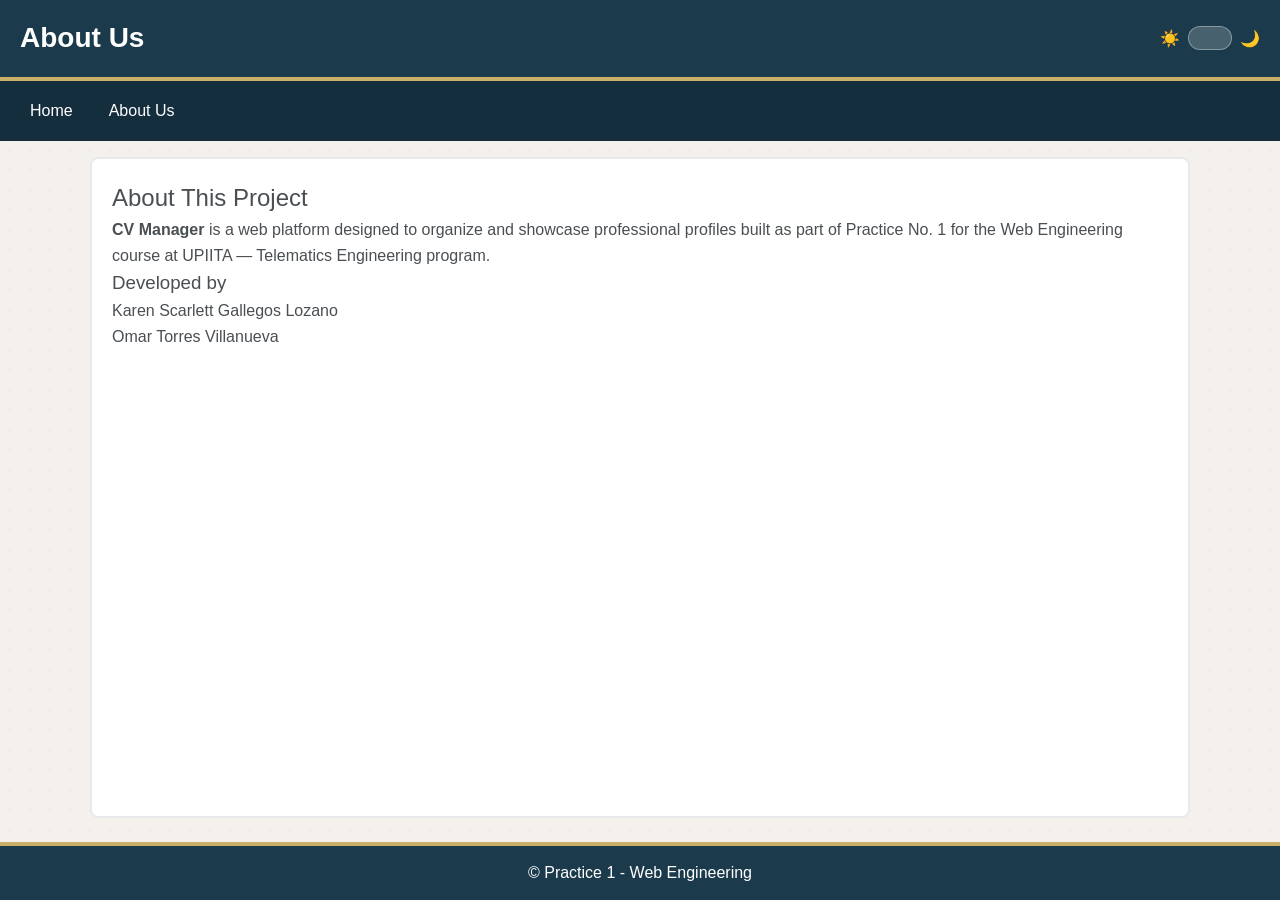
==== commit a7ae25e3: "P1_ST010 - Merging Scarletts Changes" ====
--- a/aboutus.html
+++ b/aboutus.html
@@ -1,17 +1,28 @@
 <!DOCTYPE html>
 <html lang="es">
+  <head>
+    <meta charset="UTF-8" />
+    <meta name="viewport" content="width=device-width, initial-scale=1.0" />
+    <title>About Us</title>
+        <link rel="stylesheet" href="css/reset.css">
+        <link rel="stylesheet" href="css/style.css">
+  </head>
 
-<head>
-  <meta charset="UTF-8" />
-  <meta name="viewport" content="width=device-width, initial-scale=1.0" />
-  <title>About Us</title>
-  <link rel="stylesheet" href="css/reset.css">
-  <link rel="stylesheet" href="css/style.css">
-</head>
+  <body>
+    <header>
+      <h1>About Us</h1>
 
-<body>
-  <header>
-    <h1>Our Team</h1>
+      <div class="theme-toggle">
+        <input type="checkbox" id="darkmode-toggle" aria-label="Cambiar tema claro/oscuro">
+        <label for="darkmode-toggle" class="toggle-label">
+          <span aria-hidden="true">☀️</span>
+          <span class="toggle-pill" aria-hidden="true">
+            <span class="toggle-thumb" aria-hidden="true"></span>
+          </span>
+          <span aria-hidden="true">🌙</span>
+        </label>
+      </div>
+    </header>
 
 
 
@@ -34,61 +45,9 @@
         <p>Omar Torres Villanueva</p>
       </main>
     </div>
-  </header>
 
-
-
-  <nav class="sidebar">
-    <ul>
-      <li><a href="index.html">Home</a></li>
-      <li><a href="aboutus.html">About Us</a></li>
-    </ul>
-  </nav>
-
-  <main class="content">
-    <section class="intro">
-      <h2>Developed by</h2>
-      <h3>Gallegos Lozano Karen Scarlett & Torres Villanueva Omar</h3>
-      <p>This project is part of Practicum No. 1 for the Web Engineering course at UPIITA - IPN.</p>
-    </section>
-
-    <section class="galeria">
-      <article class="card">
-        <img src="img/scar.jpeg" alt="Karen Scarlett Gallegos Lozano">
-        <div class="profile-text">
-          <h3>Karen Scarlett Gallegos Lozano</h3>
-          <p>Telematics Engineering Student. Passionate about web architecture and collaborative software developtment.
-          </p>
-        </div>
-      </article>
-
-      <article class="profile-card">
-        <div class="profile-img">
-          <img src="img/omar.jpeg" alt="Omar Torres Villanueva">
-        </div>
-
-        <div class="profile-text">
-          <h3>Omar Torres Villanueva</h3>
-          <p>Telematics Engineering Student. Cybersecurity enthusiast with a focus on penetration testing and secure
-            network infrastructures.</p>
-        </div>
-      </article>
-
-    </section>
-  </main>
-  </div>
-
-  <footer>
-    <p>&copy; 2026 Practice 1 - Web Engineering | UPIITA - IPN</p>
-  </footer>
-
-  <script>
-    const toggle = document.getElementById('darkmode-toggle');
-    toggle.addEventListener('click', () => {
-      const currentTheme = document.body.getAttribute('data-theme');
-      document.body.setAttribute('data-theme', currentTheme === 'dark' ? 'light' : 'dark');
-    });
-  </script>
-</body>
-
-</html>+    <footer>
+      <p>&copy; Practice 1 - Web Engineering</p>
+    </footer>
+  </body>
+</html>
--- a/css/style.css
+++ b/css/style.css
@@ -1,27 +1,22 @@
+
 /*Estoy asignando los roldoes del sistema de diseño
 para que sea mas sencillo identificarlos
 Ya si queremos cambialor solo lo cambiamos directamente de aqui y no estar buscando linea por linea*/
-:root {
+:root{
 
   /* Esto es para el tema claro*/
   /*Utilize la pagina de adobe color para sacar una triada de colores*/
-  --bg: #F4F1EC;
-  /*background*/
-  --surface: #FFFFFF;
-  /*superficie*/
-  --text: #4a4f53;
-  /*Texto principal*/
-  --text-muted: #6b7a86;
-  /*texto secundario*/
-  --border: #e7e9eb;
-  /*bordes*/
+  --bg: #F4F1EC; /*background*/
+  --surface: #FFFFFF; /*superficie*/
+  --text: #4a4f53; /*Texto principal*/
+  --text-muted: #6b7a86 ; /*texto secundario*/
+  --border: #e7e9eb; /*bordes*/
 
   --brand: #1b3a4c; /*color de fondo del título o header*/
   --brand-2: #152e3e; /*segunda tonalidad del fondo*/
   --nav: #1b3a4c; /*Para el menu*/
 
-  --accent: #CBAF68;
-  /*color secuandario para realtar cosas importantes */
+  --accent: #CBAF68;  /*color secuandario para realtar cosas importantes */
   --accent-2: #D2BE82;
   --shadow: 0 2px 10px rgba(0,0,0,0.08); /*sombra para tarjetas en modo claro*/
 }
@@ -47,14 +42,9 @@
 }
 
 main {
-  flex: 1;/* para que main ocupe el espacio restante entre header y footer */
-
-  display: flex;
-  justify-content: center; /* Centra horizontalmente el .content */
-  align-items: flex-start; /* Lo mantiene arriba (debajo del nav) */
-  width: 100%;
-}
-
+  flex: 1; /* para que main ocupe el espacio restante entre header y footer */
+} 
+ 
 /* Header */
 header {
     background-color: var(--brand);
@@ -74,26 +64,19 @@
   font-weight: 700;
 }
 
-
+ 
 /* Contenedor principal */
 .container {
-  display: flex;
-  flex-direction: column;
-  /* Flexbox para sidebar y contenido */
-  gap: 20px;
-  /* espacio entre sidebar y content */
-  padding: 20px;
-  /* padding lateral del container */
-  width: 100%;
-  /* height: 100%; */
-}
-
+    display: flex; /* Flexbox para sidebar y contenido */
+    gap: 12px; /* espacio entre sidebar y content */
+    padding: 5px; /* padding lateral del container */
+}
+ 
 /* Contenedor del menú (antes "sidebar") */
 .sidebar {
   background-color: var(--brand-2);
   color: var(--surface);
-  width: 100%;
-  /* ocupa el ancho disponible */
+  width: 100%;                /* ocupa el ancho disponible */
   padding: 10px 16px;
   margin-bottom: 16px;
   position: sticky;
@@ -106,16 +89,11 @@
 
 /* La lista se vuelve una fila horizontal */
 .sidebar ul {
-  display: flex;
-  /* clave: horizontal */
-  flex-wrap: wrap;
-  /* permite que brinque a otra línea si no cabe */
-  gap: 8px;
-  /* espacio entre botones (en lugar de margin) */
-  align-items: center;
-  /* centrado vertical */
-  justify-content: flex-start;
-  /* puedes usar center o space-between según prefieras */
+  display: flex;              /* clave: horizontal */
+  flex-wrap: wrap;            /* permite que brinque a otra línea si no cabe */
+  gap: 8px;                   /* espacio entre botones (en lugar de margin) */
+  align-items: center;        /* centrado vertical */
+  justify-content: flex-start;/* puedes usar center o space-between según prefieras */
   padding: 0;
   margin: 0;
   list-style: none;
@@ -130,11 +108,9 @@
 
 /* Los enlaces ahora son botones horizontales */
 .sidebar ul li a {
-  display: block;
-  /* botón clickeable completo */
+  display: block;             /* botón clickeable completo */
   padding: 0 14px;
-  line-height: 40px;
-  /* alto del botón */
+  line-height: 40px;          /* alto del botón */
   color: var(--surface);
   text-decoration: none;
   border-radius: 6px;
@@ -147,8 +123,7 @@
 .sidebar ul li a:hover,
 .sidebar ul li a:focus-visible {
   background-color: color-mix(in srgb, var(--surface) 14%, transparent);
-  text-decoration: none;
-  /* quita subrayado si no lo quieres */
+  text-decoration: none;      /* quita subrayado si no lo quieres */
 }
 
 /* Estado activo (opcional) */
@@ -156,7 +131,7 @@
   background-color: color-mix(in srgb, var(--surface) 24%, transparent);
   font-weight: 600;
 }
-
+ 
 /* Contenido principal */
 .content {
     background-color: var(--surface);
@@ -167,17 +142,8 @@
     max-width: 1100px;        /* límite agradable en desktop */
     margin-inline: auto;      /* centra horizontalmente */
 
-  max-width: none; /* No limita espacio en pantallas más grandes*/
-  width: 87%;
-
-  margin: 5px auto;
-
-  display: flex;
-  flex-direction: column; /* Para apilar el título y la galería*/
-  align-items: center; /* Centra el texto y galería dentro del container*/
-  /* flex: 1;*/
-}
-
+}
+ 
 /* Footer */
 footer {
     background-color: var(--brand);
@@ -186,34 +152,20 @@
     padding: 14px;
     border-top: 4px solid var(--accent);
 }
-
-
-a:hover {
-  text-decoration: underline;
+ 
+
+a:hover{
+    text-decoration: underline;
 }
 
 /* ===== Galería de imágenes (6 tarjetas) ===== */
 
 /* Contenedor de la galería: grid de 3 columnas en desktop */
 .galeria {
-  display: grid;
-  grid-template-columns: repeat(auto-fit, minmax(300px, 1fr));
-  gap: 20px;
-  margin-top: 20px;
-  width: 100%;
-  height: 90%;
-
-  /* flex-wrap: nowrap;
-  justify-content: space-evenly;
-  align-items: stretch;
-  gap: 20px; */
-
-
-  /* margin-top: 16px;
-  /* max-width: 1100px;
-  /* margin-inline: auto;
-  /* centra la galería */
-  /*
+  margin-top: 16px;
+  max-width: 1100px;
+  margin-inline: auto; /* centra la galería */
+
   display: grid;
   grid-template-columns: repeat(auto-fit, minmax(280px, 1fr));
   gap: 20px; /* separación entre tarjetas */
@@ -246,13 +198,16 @@
 
 /* Imagen dentro de la tarjeta */
 .card img {
+  width: 100%;
+  height: 200px;       /* alto consistente para todas */
+  object-fit: cover;   /* recorta manteniendo proporción */
   display: block;
   transition: transform .4s ease;
 }
 
 /* Texto de la tarjeta */
 .card figcaption {
-  padding: 20px; /* padding aplicado (Box Model) */
+  padding: 35px; /* padding aplicado (Box Model) */
   text-align: center;
   font-size: 1.1rem;
   font-weight: 600;
@@ -266,7 +221,7 @@
 }
 
 .card h4 {
-  margin-bottom: 8px;
+  margin-bottom: 8px; 
   font-size: 1rem;
   color: var(--text);
 }
@@ -282,14 +237,12 @@
   color: var(--accent);
   text-decoration: none;
 }
-
 .galeria a:hover {
   text-decoration: underline;
 }
 
 /* ===== Responsivo ===== */
 @media (max-width: 1000px) {
-
   /* Tu layout ya usa flex. Aquí solo hacemos la galería de 2 columnas */
   .galeria { grid-template-columns: repeat(2, 1fr); }
 }
@@ -301,10 +254,12 @@
     /* Para pantallas pequeñas, apilamos sidebar y content */
     flex-direction: column; 
   }
+  .sidebar { width: 100%; }
+  .galeria { grid-template-columns: 1fr; }
 }
 
 /*Para el boton de CV*/
-.btn-cv {
+.btn-cv{
   display: inline-block;
   margin-top: 10px;
   padding: 8px 14px;
@@ -317,7 +272,7 @@
   transition: background-color .2s ease, transform .2s ease;
 }
 
-.btn-cv:hover {
+.btn-cv:hover{
   background-color: var(--accent-2);
   transform: translateY(-1px);
   color: var(--brand);
@@ -327,54 +282,30 @@
 
 
 
-.theme-toggle {
-  display: inline-flex;
-  align-items: center;
-  gap: 10px;
-}
-
-.theme-toggle input {
-  position: absolute;
-  opacity: 0;
-  width: 1px;
-  height: 1px;
-}
-
-.toggle-label {
-  display: inline-flex;
-  align-items: center;
-  gap: 8px;
-  color: var(--surface);
-  cursor: pointer;
-  user-select: none;
-}
-
-.toggle-pill {
-  --h: 24px;
-  --w: 44px;
-  position: relative;
-  width: var(--w);
-  height: var(--h);
-  background: rgba(255, 255, 255, .2);
-  border: 1px solid rgba(255, 255, 255, .35);
-  border-radius: 999px;
-  padding: 2px;
-}
-
-.toggle-thumb {
-  width: calc(var(--h) - 4px);
-  height: calc(var(--h) - 4px);
-  background: #fff;
-  border-radius: 50%;
+.theme-toggle{ display:inline-flex; align-items:center; gap:10px; }
+.theme-toggle input{ position:absolute; opacity:0; width:1px; height:1px; }
+.toggle-label{
+  display:inline-flex; align-items:center; gap:8px; color: var(--surface);
+  cursor:pointer; user-select:none;
+}
+.toggle-pill{
+  --h:24px; --w:44px;
+  position:relative; width:var(--w); height:var(--h);
+  background: rgba(255,255,255,.2);
+  border:1px solid rgba(255,255,255,.35);
+  border-radius:999px; padding:2px;
+}
+.toggle-thumb{
+  width: calc(var(--h) - 4px); height: calc(var(--h) - 4px);
+  background:#fff; border-radius:50%;
   transform: translateX(0);
   transition: transform .2s ease;
 }
-
-#darkmode-toggle:checked+.toggle-label .toggle-thumb {
+#darkmode-toggle:checked + .toggle-label .toggle-thumb{
   transform: translateX(calc(var(--w) - var(--h)));
 }
 
-:root:has(#darkmode-toggle:checked) {
+:root:has(#darkmode-toggle:checked){
 
   /*Esto es el color para el modo oscuro*/
 
@@ -392,30 +323,25 @@
   --accent-2: #D2BE82;
 
   /* sombra un poco más marcada en oscuro */
-  --shadow: 0 4px 18px rgba(0, 0, 0, 0.35);
+  --shadow: 0 4px 18px rgba(0,0,0,0.35);
 }
 
 
 /* ===== Contraste del header y nav (solo texto) ===== */
-:root:has(#darkmode-toggle:checked) header {
-  color: #E6EDF3;
-  /* texto claro sobre brand oscuro */
-}
-
+:root:has(#darkmode-toggle:checked) header{
+  color: #E6EDF3; /* texto claro sobre brand oscuro */
+}
 :root:has(#darkmode-toggle:checked) .sidebar,
-:root:has(#darkmode-toggle:checked) .sidebar a {
-  color: #E6EDF3;
-  /* texto claro en nav y enlaces */
+:root:has(#darkmode-toggle:checked) .sidebar a{
+  color: #E6EDF3; /* texto claro en nav y enlaces */
 }
 
 /* Hover del nav más sutil en oscuro */
 :root:has(#darkmode-toggle:checked) .sidebar ul li a:hover,
-:root:has(#darkmode-toggle:checked) .sidebar ul li a:focus-visible {
-  background-color: rgba(230, 237, 243, 0.14);
-  /* 14% del texto */
-}
-
-:root:has(#darkmode-toggle:checked) .sidebar ul li a.active {
+:root:has(#darkmode-toggle:checked) .sidebar ul li a:focus-visible{
+  background-color: rgba(230, 237, 243, 0.14); /* 14% del texto */
+}
+:root:has(#darkmode-toggle:checked) .sidebar ul li a.active{
   background-color: rgba(230, 237, 243, 0.22);
 }
 
@@ -424,7 +350,7 @@
 }
 
 /* ===== Tarjeta más limpia en oscuro ===== */
-:root:has(#darkmode-toggle:checked) .card {
+:root:has(#darkmode-toggle:checked) .card{
   background-color: var(--surface);
   border-color: var(--border);
   box-shadow: var(--shadow);
@@ -432,18 +358,18 @@
 
 /* Si notas que el área del figcaption se funde con la imagen,
    dale una ligera banda para separar visualmente: */
-:root:has(#darkmode-toggle:checked) .card figcaption {
+:root:has(#darkmode-toggle:checked) .card figcaption{
   background: color-mix(in srgb, var(--surface) 94%, transparent);
 }
 
 /* (Opcional) redondeos y borde del contenedor principal en oscuro */
-:root:has(#darkmode-toggle:checked) .content {
+:root:has(#darkmode-toggle:checked) .content{
   background: var(--surface);
   border-color: var(--border);
 }
 
 /* Toggle del tema que herede el color del header */
-:root:has(#darkmode-toggle:checked) .toggle-label {
+:root:has(#darkmode-toggle:checked) .toggle-label{
   color: inherit;
 }
 
@@ -452,4 +378,10 @@
   background-color: var(--brand);
   color: var(--text);
   border-top-color: var(--border);
-}+}
+
+
+
+
+
+
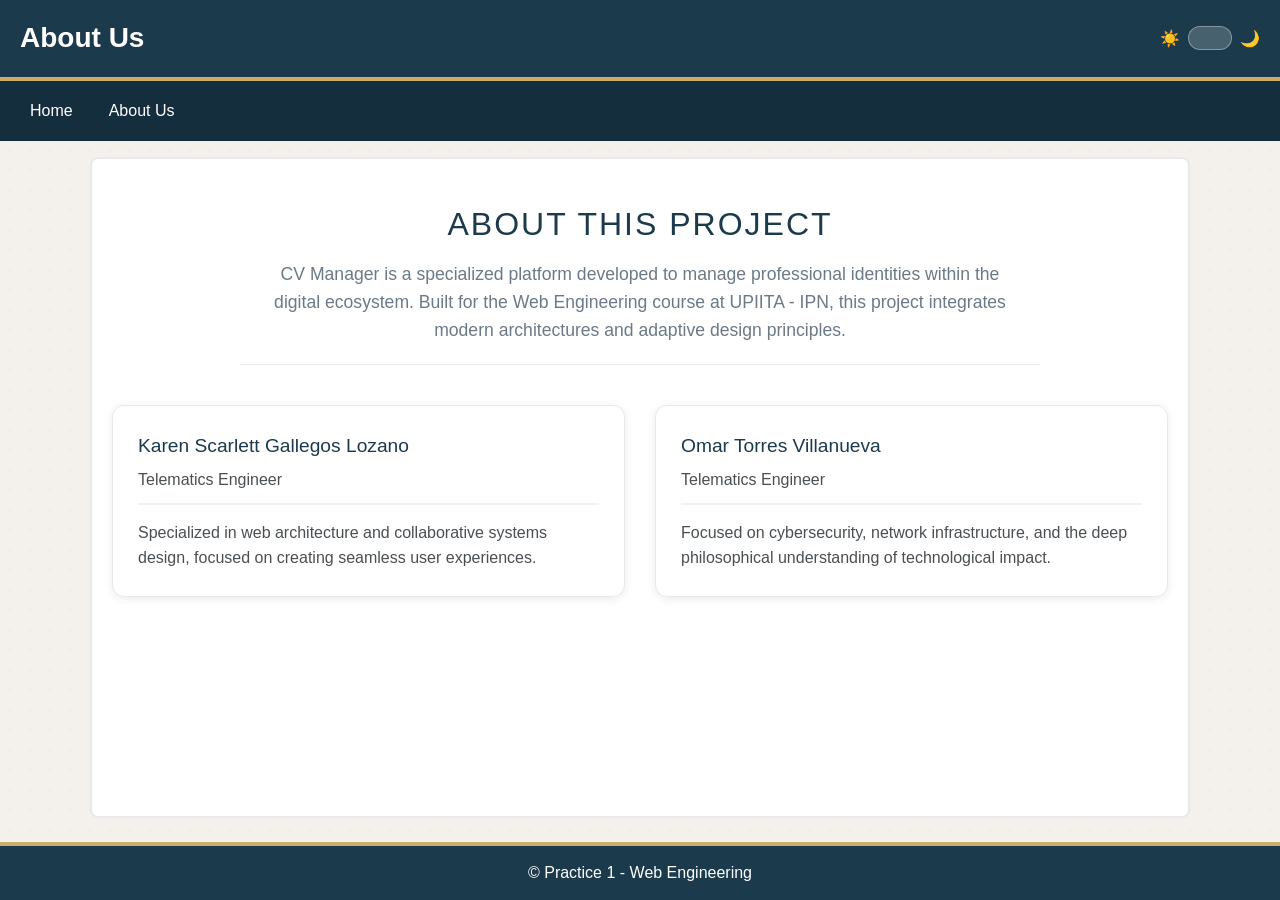
==== commit d50f2e9e: "P1_STDS011 - HTMLs structure and design of Projects" ====
--- a/aboutus.html
+++ b/aboutus.html
@@ -1,53 +1,74 @@
 <!DOCTYPE html>
 <html lang="es">
-  <head>
-    <meta charset="UTF-8" />
-    <meta name="viewport" content="width=device-width, initial-scale=1.0" />
-    <title>About Us</title>
-        <link rel="stylesheet" href="css/reset.css">
-        <link rel="stylesheet" href="css/style.css">
-  </head>
 
-  <body>
-    <header>
-      <h1>About Us</h1>
+<head>
+  <meta charset="UTF-8" />
+  <meta name="viewport" content="width=device-width, initial-scale=1.0" />
+  <title>About Us</title>
+  <link rel="stylesheet" href="css/reset.css">
+  <link rel="stylesheet" href="css/style.css">
+</head>
 
-      <div class="theme-toggle">
-        <input type="checkbox" id="darkmode-toggle" aria-label="Cambiar tema claro/oscuro">
-        <label for="darkmode-toggle" class="toggle-label">
-          <span aria-hidden="true">☀️</span>
-          <span class="toggle-pill" aria-hidden="true">
-            <span class="toggle-thumb" aria-hidden="true"></span>
-          </span>
-          <span aria-hidden="true">🌙</span>
-        </label>
-      </div>
-    </header>
+<body>
+  <header>
+    <h1>About Us</h1>
+
+    <div class="theme-toggle">
+      <input type="checkbox" id="darkmode-toggle" aria-label="Cambiar tema claro/oscuro">
+      <label for="darkmode-toggle" class="toggle-label">
+        <span aria-hidden="true">☀️</span>
+        <span class="toggle-pill" aria-hidden="true">
+          <span class="toggle-thumb" aria-hidden="true"></span>
+        </span>
+        <span aria-hidden="true">🌙</span>
+      </label>
+    </div>
+  </header>
 
 
 
-    <nav class="sidebar">
-      <ul>
-        <li><a href="index.html">Home</a></li>
-        <li><a href="aboutus.html">About Us</a></li>
-      </ul>
-    </nav>
+  <nav class="sidebar">
+    <ul>
+      <li><a href="index.html">Home</a></li>
+      <li><a href="aboutus.html">About Us</a></li>
+    </ul>
+  </nav>
 
-      <main class="content">
-        <h2>About This Project</h2>
-        <p>
-          <strong>CV Manager</strong> is a web platform designed to organize and showcase
-          professional profiles built as part of Practice No. 1 for the Web Engineering
-          course at UPIITA — Telematics Engineering program.
-        </p>
-        <h3>Developed by</h3>
-        <p>Karen Scarlett Gallegos Lozano</p>
-        <p>Omar Torres Villanueva</p>
-      </main>
-    </div>
+  <main class="content">
+    <section class="intro-text">
+      <h2>About This Project</h2>
+      <p>
+        CV Manager is a specialized platform developed to manage professional identities
+        within the digital ecosystem. Built for the Web Engineering course at
+        UPIITA - IPN, this project integrates modern architectures
+        and adaptive design principles.
+      </p>
+    </section>
 
-    <footer>
-      <p>&copy; Practice 1 - Web Engineering</p>
-    </footer>
-  </body>
-</html>
+    <section class="team-grid">
+      <article class="profile-preview">
+        <div class="profile-header">
+          <h3>Karen Scarlett Gallegos Lozano</h3>
+          <span class="badge">Telematics Engineer</span>
+        </div>
+        <p>Specialized in web architecture and collaborative systems design, focused on creating seamless user
+          experiences.</p>
+      </article>
+
+      <article class="profile-preview">
+        <div class="profile-header">
+          <h3>Omar Torres Villanueva</h3>
+          <span class="badge">Telematics Engineer</span>
+        </div>
+        <p>Focused on cybersecurity, network infrastructure, and the deep philosophical understanding of technological
+          impact.</p>
+      </article>
+    </section>
+  </main>
+
+  <footer>
+    <p>&copy; Practice 1 - Web Engineering</p>
+  </footer>
+</body>
+
+</html>
--- a/css/style.css
+++ b/css/style.css
@@ -382,6 +382,214 @@
 
 
 
-
-
-
+/* MEJORA DE LA INTRODUCCIÓN */
+.intro-text {
+    text-align: center;
+    max-width: 800px;
+    margin: 0 auto 40px; /* Centrado y margen inferior */
+    padding: 20px;
+    border-bottom: 1px solid var(--border); /* Línea de separación */
+}
+
+.intro-text h2 {
+    font-size: 2rem;
+    color: var(--brand);
+    margin-bottom: 10px;
+    text-transform: uppercase;
+    letter-spacing: 2px;
+}
+
+.intro-text p {
+    font-size: 1.1rem;
+    color: var(--text-muted);
+}
+
+/* CARDS */
+/* Ajustamos el contenedor de información dentro de la card */
+.card figcaption {
+    display: flex; /* Mantenemos estructura de posicionamiento absoluto */
+    flex-direction: column;
+    justify-content: flex-end; /* Texto al fondo del panel */
+    padding: 20px;
+    background: linear-gradient(to top, rgba(21, 32, 43, 0.9) 0%, transparent 100%);
+}
+
+.card h4 {
+    color: var(--accent); /* color dorado para el título */
+    font-size: 1.4rem;
+    margin-bottom: 5px;
+    text-shadow: 2px 2px 4px rgba(0,0,0,0.5);
+}
+
+.card figcaption p {
+    color: #ffffff; /* Texto blanco para legibilidad sobre el gradiente */
+    font-size: 0.95rem;
+    font-weight: 400;
+    line-height: 1.4;
+    opacity: 0.9;
+}
+
+
+:root:has(#darkmode-toggle:checked) .intro-text h2 {
+    color: var(--accent); /* En modo oscuro, el título resalta más en dorado */
+}
+
+:root:has(#darkmode-toggle:checked) .intro-text {
+    border-bottom-color: var(--accent); /* El detalle del 10% aplicado */
+}
+
+
+
+/* SKILLS BAR */
+.skills-bar {
+    display: flex;
+    justify-content: center;
+    flex-wrap: wrap;
+    gap: 15px;
+    margin-bottom: 40px;
+    padding: 0 20px;
+}
+
+.skill-item {
+    background-color: var(--surface);
+    border: 1px solid var(--border);
+    padding: 8px 20px;
+    border-radius: 50px; /* Forma de píldora */
+    font-size: 0.9rem;
+    font-weight: 500;
+    color: var(--text);
+    transition: all 0.3s ease;
+    box-shadow: var(--shadow);
+}
+
+.skill-item:hover {
+    border-color: var(--accent);
+    color: var(--accent);
+    transform: translateY(-3px);
+}
+
+/* Modo oscuro para los items */
+:root:has(#darkmode-toggle:checked) .skill-item {
+    background-color: var(--brand);
+    border-color: var(--border);
+}
+
+
+/* ABOUT US */
+.team-grid {
+    display: flex;
+    gap: 30px;
+    justify-content: center;
+    width: 100%;
+    margin-top: 30px;
+}
+
+.profile-preview {
+    flex: 1;
+    background-color: var(--surface);
+    border: 1px solid var(--border);
+    padding: 25px;
+    border-radius: 12px;
+    box-shadow: var(--shadow);
+    transition: transform 0.3s ease;
+}
+
+.profile-preview:hover {
+    transform: translateY(-5px);
+    border-color: var(--accent);
+}
+
+.profile-header {
+    margin-bottom: 15px;
+    border-bottom: 2px solid var(--bg);
+    padding-bottom: 10px;
+}
+
+.profile-header h3 {
+    color: var(--brand);
+    font-size: 1.2rem;
+    margin-bottom: 5px;
+}
+
+/* Modo oscuro para los perfiles */
+:root:has(#darkmode-toggle:checked) .profile-preview {
+    background-color: var(--surface);
+    border-color: var(--border);
+}
+
+:root:has(#darkmode-toggle:checked) .profile-header h3 {
+    color: var(--accent);
+}
+
+/* CV PAGE - SIDEBARS & LAYOUT */
+.cv-layout {
+    display: flex;
+    gap: 20px;
+    align-items: flex-start;
+    width: 100%;
+}
+
+.cv-aside {
+    flex: 0 0 150px; /* Ancho fijo para los laterales */
+    padding: 15px;
+    background-color: var(--bg);
+    border: 1px solid var(--border);
+    border-radius: 8px;
+    font-size: 0.85rem;
+}
+
+/* Estilo para los indicadores de estatus */
+.status-list { list-style: none; padding: 0; }
+.status-list li { margin-bottom: 8px; display: flex; align-items: center; gap: 8px; }
+
+.dot { width: 10px; height: 10px; border-radius: 50%; display: inline-block; }
+.green { background-color: #4CAF50; }
+.orange { background-color: #FF9800; }
+
+/* Estilo para mini tags */
+.mini-tags { display: flex; flex-wrap: wrap; gap: 5px; }
+.mini-tags span {
+    background: var(--surface);
+    border: 1px solid var(--border);
+    padding: 2px 8px;
+    border-radius: 4px;
+    font-size: 0.75rem;
+}
+
+
+/* PROJECTS PAGE - SPECIAL STYLES */
+.project-header {
+    margin: 40px 0 20px;
+    padding-left: 20px;
+    border-left: 4px solid var(--accent);
+}
+
+.project-header h3 {
+    font-size: 1.6rem;
+    color: var(--brand);
+}
+
+.card-info-content {
+    padding: 25px;
+    height: 100%;
+    display: flex;
+    flex-direction: column;
+    justify-content: space-between;
+}
+
+.card-info-content h4 {
+    color: var(--brand);
+    margin-bottom: 12px;
+}
+
+.skill-tag {
+    display: inline-block;
+    background-color: var(--bg);
+    border: 1px solid var(--border);
+    padding: 4px 10px;
+    border-radius: 4px;
+    font-size: 0.75rem;
+    margin-top: 15px;
+    color: var(--brand);
+    font-family: 'Courier New', Courier, monospace;
+}
